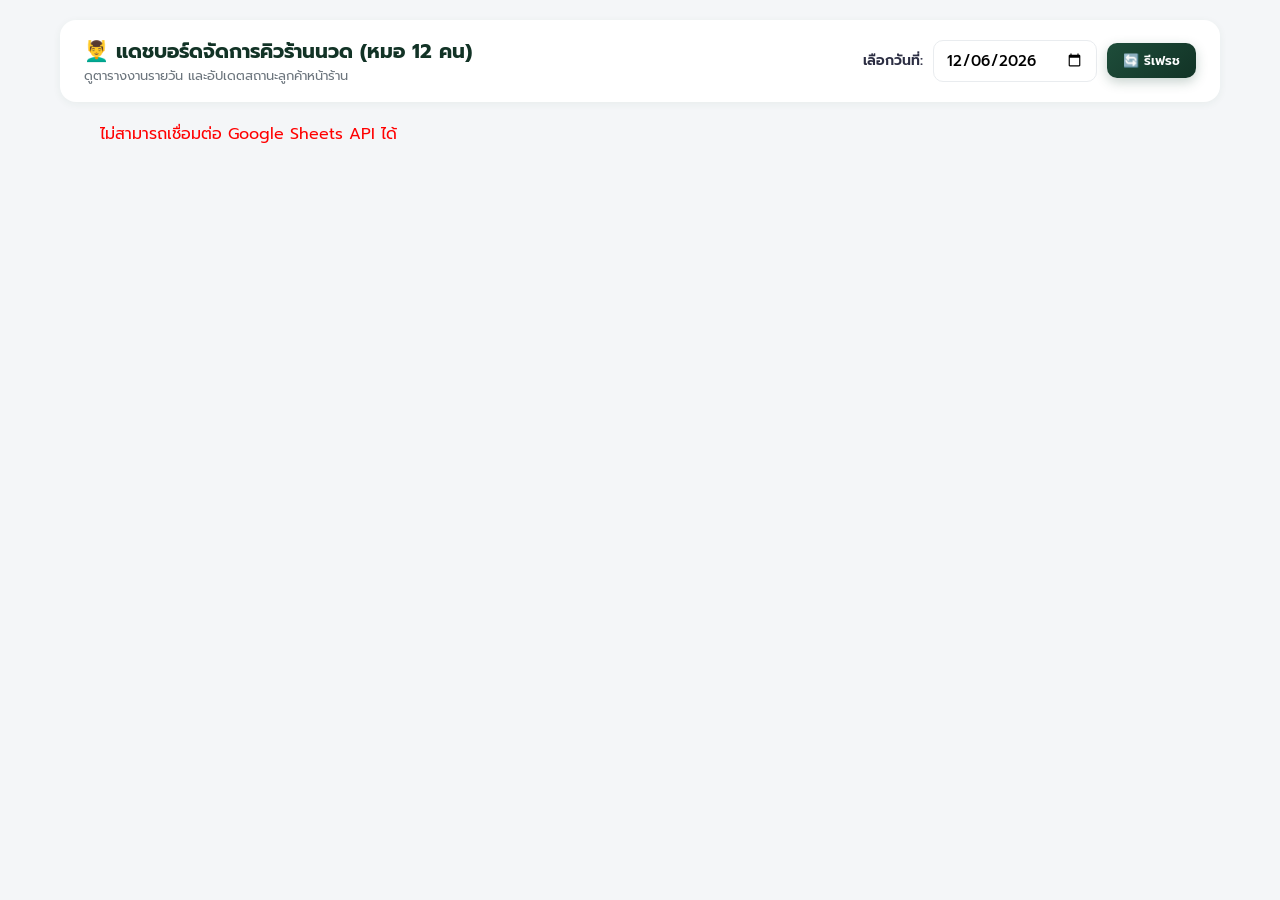
==== admin.html @ 906a6034 "Add files via upload" ====
<!DOCTYPE html>
<html lang="th">
<head>
  <meta charset="UTF-8">
  <meta name="viewport" content="width=device-width, initial-scale=1.0">
  <title>ระบบจัดการคิวนัดหมาย (สำหรับแอดมิน / หน้าร้าน)</title>
  <link rel="stylesheet" href="style.css">
  <style>
    body {
      max-width: 100%;
      background: #f4f6f8;
      padding-bottom: 20px;
    }
    .admin-container {
      width: 100%;
      max-width: 1200px;
      margin: 0 auto;
      padding: 20px;
    }
    .admin-header {
      display: flex;
      justify-content: space-between;
      align-items: center;
      background: #ffffff;
      padding: 16px 24px;
      border-radius: var(--radius);
      box-shadow: var(--shadow-sm);
      margin-bottom: 20px;
    }
    .timeline-grid {
      display: grid;
      grid-template-columns: repeat(auto-fill, minmax(280px, 1fr));
      gap: 16px;
    }
    .doc-column {
      background: #ffffff;
      border-radius: var(--radius);
      padding: 16px;
      box-shadow: var(--shadow-sm);
      border-top: 4px solid var(--primary);
    }
    .doc-column-title {
      font-weight: 700;
      color: var(--primary-dark);
      font-size: 16px;
      margin-bottom: 12px;
      display: flex;
      justify-content: space-between;
      align-items: center;
    }
    .admin-booking-item {
      background: #fafbfc;
      border: 1px solid var(--border);
      border-radius: var(--radius-sm);
      padding: 12px;
      margin-bottom: 10px;
    }
    .status-select {
      width: 100%;
      padding: 6px 10px;
      border-radius: 6px;
      border: 1px solid var(--border);
      font-family: inherit;
      font-size: 12px;
      font-weight: 600;
      margin-top: 8px;
    }
  </style>
</head>
<body>

  <div class="admin-container">
    <div class="admin-header">
      <div>
        <h1 style="font-size: 20px; color: var(--primary-dark); font-weight: 700;">💆‍♂️ แดชบอร์ดจัดการคิวร้านนวด (หมอ 12 คน)</h1>
        <div style="font-size: 13px; color: var(--text-muted);">ดูตารางงานรายวัน และอัปเดตสถานะลูกค้าหน้าร้าน</div>
      </div>
      <div style="display: flex; gap: 10px; align-items: center;">
        <label style="font-weight: 600; font-size: 14px;">เลือกวันที่:</label>
        <input type="date" id="adminDateInput" class="input-date" style="width: auto; padding: 8px 12px;" onchange="loadAdminDayView()">
        <button class="btn btn-primary" onclick="loadAdminDayView()" style="padding: 8px 16px; font-size: 13px;">🔄 รีเฟรช</button>
      </div>
    </div>

    <!-- Doctors Timeline Columns -->
    <div class="timeline-grid" id="doctorsTimelineGrid">
      <div style="grid-column: 1 / -1; text-align: center; padding: 60px; color: var(--text-muted);">
        กำลังโหลดตารางคิว...
      </div>
    </div>
  </div>

  <script src="config.js"></script>
  <script>
    document.addEventListener("DOMContentLoaded", () => {
      const today = new Date().toISOString().split("T")[0];
      document.getElementById("adminDateInput").value = today;
      loadAdminDayView();
    });

    async function loadAdminDayView() {
      const date = document.getElementById("adminDateInput").value;
      const grid = document.getElementById("doctorsTimelineGrid");
      grid.innerHTML = `<div style="grid-column: 1 / -1; text-align: center; padding: 60px; color: var(--text-muted);">กำลังโหลดข้อมูลวันที่ ${date}...</div>`;

      if (!CONFIG.API_URL || CONFIG.API_URL.startsWith("ใส่_")) {
        grid.innerHTML = `
          <div style="grid-column: 1 / -1; background: #fff8e7; border: 1px solid var(--gold); padding: 16px; border-radius: 12px; text-align: center; color: var(--accent);">
            ⚠️ คุณยังไม่ได้ใส่ Web App URL ใน <b>config.js</b><br>
            เมื่อนำโค้ดไปวางใน Google Apps Script และ Deploy เรียบร้อยแล้ว ให้นำ URL มาใส่ใน config.js ครับ
          </div>
        `;
        return;
      }

      try {
        const res = await fetch(`${CONFIG.API_URL}?action=admin_day_view&date=${date}`);
        const data = await res.json();

        if (data.success) {
          renderAdminTimeline(data.doctors || [], data.bookings || []);
        } else {
          grid.innerHTML = `<div style="color: red; text-align: center;">เกิดข้อผิดพลาด: ${data.error}</div>`;
        }
      } catch (err) {
        grid.innerHTML = `<div style="color: red; text-align: center;">ไม่สามารถเชื่อมต่อ Google Sheets API ได้</div>`;
      }
    }

    function renderAdminTimeline(doctors, bookings) {
      const grid = document.getElementById("doctorsTimelineGrid");
      grid.innerHTML = "";

      if (doctors.length === 0) {
        grid.innerHTML = `<div style="text-align: center; padding: 40px;">ไม่พบข้อมูลหมอนวด</div>`;
        return;
      }

      doctors.forEach(doc => {
        const docBookings = bookings.filter(b => b.doctor_id === doc.doctor_id);
        const col = document.createElement("div");
        col.className = "doc-column";

        let bookingsHtml = "";
        if (docBookings.length === 0) {
          bookingsHtml = `<div style="text-align: center; padding: 24px; color: var(--text-muted); font-size: 13px;">ไม่มีคิวนัดหมาย</div>`;
        } else {
          docBookings.forEach(b => {
            bookingsHtml += `
              <div class="admin-booking-item">
                <div style="display: flex; justify-content: space-between; font-weight: 700; font-size: 13px;">
                  <span style="color: var(--primary);">${b.start_time} - ${b.end_time} น.</span>
                  <span style="font-size: 11px; color: #888;">${b.booking_id}</span>
                </div>
                <div style="font-weight: 600; font-size: 13px; margin: 4px 0;">${b.customer_name || 'ลูกค้า'}</div>
                <div style="font-size: 12px; color: var(--text-muted);">📞 ${b.customer_phone || '-'}</div>
                <div style="font-size: 12px; color: var(--primary-light); font-weight: 500;">🌿 ${b.service_name}</div>
                <select class="status-select" onchange="updateBookingStatus('${b.booking_id}', this.value)">
                  <option value="CONFIRMED" ${b.status === 'CONFIRMED' ? 'selected' : ''}>⏳ ยืนยันแล้ว</option>
                  <option value="ARRIVED" ${b.status === 'ARRIVED' ? 'selected' : ''}>🚶 มาถึงร้านแล้ว</option>
                  <option value="COMPLETED" ${b.status === 'COMPLETED' ? 'selected' : ''}>✅ นวดเสร็จสิ้น</option>
                  <option value="NO_SHOW" ${b.status === 'NO_SHOW' ? 'selected' : ''}>🚫 ไม่มาตามนัด (No-show)</option>
                  <option value="CANCELLED" ${b.status === 'CANCELLED' ? 'selected' : ''}>❌ ยกเลิก</option>
                </select>
              </div>
            `;
          });
        }

        col.innerHTML = `
          <div class="doc-column-title">
            <span>💆 ${doc.nickname || doc.name}</span>
            <span style="font-size: 12px; font-weight: normal; color: var(--text-muted);">${docBookings.length} คิว</span>
          </div>
          ${bookingsHtml}
        `;
        grid.appendChild(col);
      });
    }

    async function updateBookingStatus(bookingId, newStatus) {
      try {
        await fetch(CONFIG.API_URL, {
          method: "POST",
          body: JSON.stringify({
            action: "update_status",
            booking_id: bookingId,
            status: newStatus
          })
        });
      } catch (e) {
        alert("ไม่สามารถบันทึกสถานะได้");
      }
    }
  </script>
</body>
</html>
---- style.css ----
@import url('https://fonts.googleapis.com/css2?family=Prompt:ital,wght@0,300;0,400;0,500;0,600;0,700;1,400&display=swap');

:root {
  --primary: #1e4d3a;
  --primary-dark: #123326;
  --primary-light: #2d6a4f;
  --primary-soft: #e8f3ee;
  --gold: #c59b27;
  --gold-light: #f7e7be;
  --accent: #b07d10;
  --bg-page: #f9f8f5;
  --bg-card: #ffffff;
  --text-main: #2b2d42;
  --text-muted: #6c757d;
  --border: #e9ecef;
  --shadow-sm: 0 2px 8px rgba(30, 77, 58, 0.06);
  --shadow-md: 0 8px 24px rgba(30, 77, 58, 0.12);
  --radius: 16px;
  --radius-sm: 10px;
}

* {
  box-sizing: border-box;
  margin: 0;
  padding: 0;
  -webkit-tap-highlight-color: transparent;
}

body {
  font-family: 'Prompt', sans-serif;
  background-color: var(--bg-page);
  color: var(--text-main);
  line-height: 1.5;
  min-height: 100vh;
  display: flex;
  justify-content: center;
  padding-bottom: 70px;
}

.app-container {
  width: 100%;
  max-width: 480px;
  min-height: 100vh;
  background: #ffffff;
  display: flex;
  flex-direction: column;
  position: relative;
  box-shadow: 0 0 40px rgba(0, 0, 0, 0.05);
}

/* Header Banner */
.hero-header {
  background: linear-gradient(135deg, var(--primary-dark) 0%, var(--primary) 100%);
  color: #ffffff;
  padding: 24px 20px 20px;
  border-bottom-left-radius: 24px;
  border-bottom-right-radius: 24px;
  position: relative;
  overflow: hidden;
}

.hero-header::after {
  content: "";
  position: absolute;
  top: -50%;
  right: -20%;
  width: 200px;
  height: 200px;
  background: radial-gradient(circle, rgba(197, 155, 39, 0.25) 0%, transparent 70%);
  border-radius: 50%;
}

.brand-badge {
  display: inline-flex;
  align-items: center;
  gap: 6px;
  font-size: 12px;
  font-weight: 500;
  color: var(--gold-light);
  background: rgba(255, 255, 255, 0.1);
  padding: 4px 12px;
  border-radius: 20px;
  margin-bottom: 8px;
}

.brand-title {
  font-size: 20px;
  font-weight: 700;
  letter-spacing: -0.3px;
}

.user-welcome {
  display: flex;
  align-items: center;
  gap: 10px;
  margin-top: 14px;
  background: rgba(255, 255, 255, 0.12);
  backdrop-filter: blur(8px);
  padding: 8px 12px;
  border-radius: 12px;
}

.user-avatar {
  width: 38px;
  height: 38px;
  border-radius: 50%;
  border: 2px solid var(--gold);
  object-fit: cover;
}

.user-info-text {
  font-size: 13px;
}

.user-name {
  font-weight: 600;
  color: #ffffff;
}

/* Navigation Tabs */
.tab-navigation {
  display: flex;
  background: #f1f3f5;
  border-radius: 12px;
  margin: 16px 20px 0;
  padding: 4px;
}

.tab-btn {
  flex: 1;
  padding: 10px;
  border: none;
  background: transparent;
  font-family: inherit;
  font-size: 14px;
  font-weight: 600;
  color: var(--text-muted);
  border-radius: 9px;
  cursor: pointer;
  transition: all 0.2s ease;
}

.tab-btn.active {
  background: #ffffff;
  color: var(--primary);
  box-shadow: 0 2px 6px rgba(0, 0, 0, 0.08);
}

/* Wizard Steps Indicator */
.step-progress {
  display: flex;
  align-items: center;
  justify-content: space-between;
  padding: 16px 24px;
}

.step-item {
  display: flex;
  flex-direction: column;
  align-items: center;
  font-size: 11px;
  color: var(--text-muted);
  font-weight: 500;
  gap: 4px;
}

.step-item.active {
  color: var(--primary);
  font-weight: 600;
}

.step-circle {
  width: 26px;
  height: 26px;
  border-radius: 50%;
  background: #e9ecef;
  color: var(--text-muted);
  display: flex;
  align-items: center;
  justify-content: center;
  font-size: 12px;
  font-weight: 700;
  transition: all 0.3s ease;
}

.step-item.active .step-circle {
  background: var(--primary);
  color: #ffffff;
}

.step-line {
  flex: 1;
  height: 2px;
  background: #e9ecef;
  margin: -14px 6px 0;
}

/* Main Content Views */
.view-content {
  padding: 0 20px 24px;
  flex: 1;
}

.section-title {
  font-size: 16px;
  font-weight: 700;
  color: var(--primary-dark);
  margin-bottom: 12px;
  display: flex;
  align-items: center;
  gap: 6px;
}

/* Service Cards */
.services-list {
  display: flex;
  flex-direction: column;
  gap: 12px;
}

.service-card {
  border: 1.5px solid var(--border);
  border-radius: var(--radius);
  padding: 16px;
  cursor: pointer;
  transition: all 0.25s cubic-bezier(0.4, 0, 0.2, 1);
  background: #ffffff;
  position: relative;
}

.service-card:hover {
  border-color: var(--primary-light);
  transform: translateY(-2px);
}

.service-card.selected {
  border-color: var(--primary);
  background: var(--primary-soft);
  box-shadow: 0 4px 14px rgba(45, 106, 79, 0.15);
}

.service-card.selected::before {
  content: "✓";
  position: absolute;
  top: 14px;
  right: 14px;
  width: 22px;
  height: 22px;
  background: var(--primary);
  color: #ffffff;
  border-radius: 50%;
  display: flex;
  align-items: center;
  justify-content: center;
  font-size: 12px;
  font-weight: 700;
}

.service-name {
  font-size: 15px;
  font-weight: 600;
  color: var(--primary-dark);
  margin-bottom: 4px;
  padding-right: 28px;
}

.service-desc {
  font-size: 12px;
  color: var(--text-muted);
  margin-bottom: 10px;
}

.service-meta {
  display: flex;
  justify-content: space-between;
  align-items: center;
  font-size: 13px;
}

.service-duration {
  color: var(--text-muted);
  display: flex;
  align-items: center;
  gap: 4px;
}

.service-price {
  font-weight: 700;
  color: var(--gold);
  font-size: 15px;
}

/* Doctor Selection Cards */
.doctors-grid {
  display: grid;
  grid-template-columns: repeat(2, 1fr);
  gap: 12px;
}

.doctor-card {
  border: 1.5px solid var(--border);
  border-radius: var(--radius);
  padding: 14px 10px;
  text-align: center;
  cursor: pointer;
  transition: all 0.2s ease;
  background: #ffffff;
}

.doctor-card:hover {
  border-color: var(--primary-light);
}

.doctor-card.selected {
  border-color: var(--primary);
  background: var(--primary-soft);
  box-shadow: 0 4px 12px rgba(45, 106, 79, 0.12);
}

.doctor-avatar-circle {
  width: 48px;
  height: 48px;
  border-radius: 50%;
  background: #f1f3f5;
  color: var(--primary);
  display: flex;
  align-items: center;
  justify-content: center;
  font-size: 20px;
  margin: 0 auto 8px;
  border: 2px solid transparent;
}

.doctor-card.selected .doctor-avatar-circle {
  border-color: var(--primary);
  background: #ffffff;
}

.doctor-name-display {
  font-size: 13px;
  font-weight: 600;
  color: var(--primary-dark);
}

.doctor-subtext {
  font-size: 11px;
  color: var(--text-muted);
}

/* Date and Time Slots */
.date-selector-wrapper {
  margin-bottom: 16px;
}

.input-date {
  width: 100%;
  padding: 12px 14px;
  border-radius: var(--radius-sm);
  border: 1.5px solid var(--border);
  font-family: inherit;
  font-size: 15px;
  font-weight: 500;
  outline: none;
  background: #ffffff;
}

.input-date:focus {
  border-color: var(--primary);
}

.slots-grid {
  display: grid;
  grid-template-columns: repeat(3, 1fr);
  gap: 8px;
  max-height: 260px;
  overflow-y: auto;
  padding: 2px;
}

.slot-item {
  border: 1.5px solid var(--border);
  border-radius: var(--radius-sm);
  padding: 10px 4px;
  text-align: center;
  cursor: pointer;
  transition: all 0.2s;
  background: #ffffff;
}

.slot-item:hover {
  border-color: var(--primary-light);
}

.slot-item.selected {
  border-color: var(--gold);
  background: #fff8e7;
  color: var(--accent);
  font-weight: 700;
}

.slot-time {
  font-size: 14px;
  font-weight: 600;
}

.slot-doc-count {
  font-size: 10px;
  color: var(--text-muted);
}

/* Customer Input Form */
.form-group {
  margin-bottom: 14px;
}

.form-label {
  display: block;
  font-size: 13px;
  font-weight: 600;
  margin-bottom: 6px;
  color: var(--text-main);
}

.form-input {
  width: 100%;
  padding: 12px 14px;
  border-radius: var(--radius-sm);
  border: 1.5px solid var(--border);
  font-family: inherit;
  font-size: 14px;
  outline: none;
}

.form-input:focus {
  border-color: var(--primary);
}

/* Booking Summary Card */
.summary-card {
  background: #fdfaf3;
  border: 1px dashed var(--gold);
  border-radius: var(--radius);
  padding: 16px;
  margin-bottom: 16px;
}

.summary-row {
  display: flex;
  justify-content: space-between;
  margin-bottom: 8px;
  font-size: 13px;
}

.summary-label {
  color: var(--text-muted);
}

.summary-val {
  font-weight: 600;
  color: var(--primary-dark);
}

/* Bottom Action Bar */
.bottom-bar {
  position: sticky;
  bottom: 0;
  background: #ffffff;
  padding: 14px 20px;
  border-top: 1px solid var(--border);
  display: flex;
  gap: 10px;
  box-shadow: 0 -4px 16px rgba(0, 0, 0, 0.04);
}

.btn {
  padding: 12px 20px;
  border-radius: var(--radius-sm);
  border: none;
  font-family: inherit;
  font-size: 15px;
  font-weight: 600;
  cursor: pointer;
  transition: all 0.2s ease;
  display: flex;
  align-items: center;
  justify-content: center;
  gap: 8px;
}

.btn-secondary {
  background: #f1f3f5;
  color: var(--text-main);
}

.btn-primary {
  flex: 1;
  background: linear-gradient(135deg, var(--primary) 0%, var(--primary-dark) 100%);
  color: #ffffff;
  box-shadow: 0 4px 12px rgba(30, 77, 58, 0.25);
}

.btn-primary:active {
  transform: scale(0.98);
}

.btn-primary:disabled {
  background: #ced4da;
  box-shadow: none;
  cursor: not-allowed;
}

/* My Bookings List */
.my-booking-card {
  border: 1px solid var(--border);
  border-radius: var(--radius);
  padding: 16px;
  margin-bottom: 12px;
  background: #ffffff;
  box-shadow: var(--shadow-sm);
}

.badge {
  display: inline-block;
  padding: 4px 8px;
  border-radius: 6px;
  font-size: 11px;
  font-weight: 600;
}

.badge-confirmed {
  background: #e6f4ea;
  color: #137333;
}

.badge-cancelled {
  background: #fce8e6;
  color: #c5221f;
}

/* Loading & Modal */
.loading-overlay {
  position: fixed;
  top: 0;
  left: 0;
  right: 0;
  bottom: 0;
  background: rgba(255, 255, 255, 0.85);
  backdrop-filter: blur(4px);
  display: none;
  flex-direction: column;
  align-items: center;
  justify-content: center;
  z-index: 1000;
}

.spinner {
  width: 44px;
  height: 44px;
  border: 4px solid #e9ecef;
  border-top-color: var(--primary);
  border-radius: 50%;
  animation: spin 0.8s linear infinite;
  margin-bottom: 12px;
}

@keyframes spin {
  to { transform: rotate(360deg); }
}
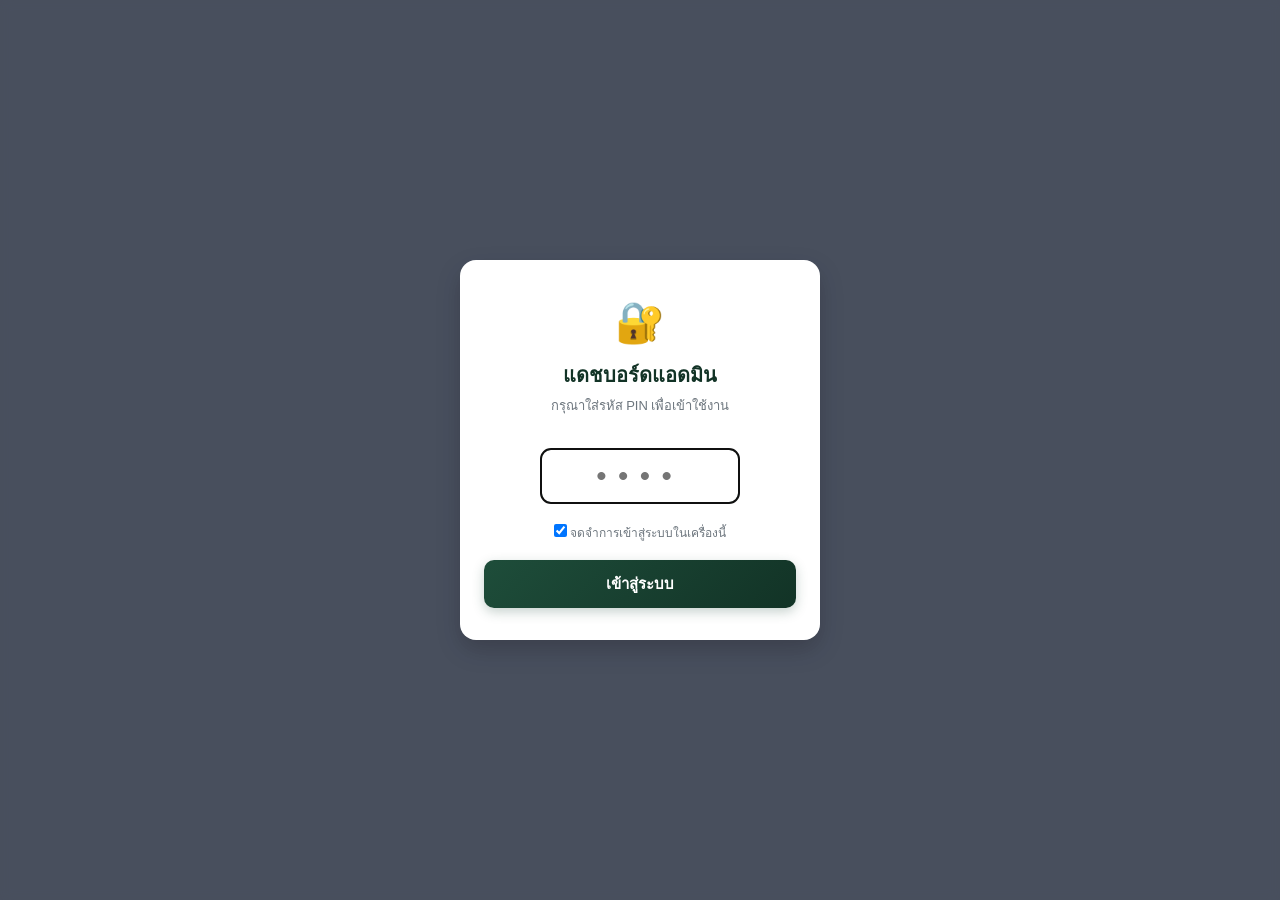
==== commit 0068c6f9: "Add files via upload" ====
--- a/admin.html
+++ b/admin.html
@@ -1,133 +1,765 @@
 <!DOCTYPE html>
 <html lang="th">
+
 <head>
   <meta charset="UTF-8">
   <meta name="viewport" content="width=device-width, initial-scale=1.0">
-  <title>ระบบจัดการคิวนัดหมาย (สำหรับแอดมิน / หน้าร้าน)</title>
+  <title>ระบบแดชบอร์ดแอดมิน - คลินิกแพทย์แผนไทย</title>
   <link rel="stylesheet" href="style.css">
   <style>
+    :root {
+      --admin-bg: #f3f5f8;
+      --card-bg: #ffffff;
+      --border-color: #e2e8f0;
+    }
+
     body {
       max-width: 100%;
-      background: #f4f6f8;
-      padding-bottom: 20px;
-    }
+      background: var(--admin-bg);
+      padding-bottom: 40px;
+      font-family: -apple-system, BlinkMacSystemFont, "Sarabun", "Segoe UI", Roboto, sans-serif;
+    }
+
     .admin-container {
       width: 100%;
-      max-width: 1200px;
+      max-width: 1280px;
       margin: 0 auto;
-      padding: 20px;
-    }
-    .admin-header {
+      padding: 16px;
+    }
+
+    /* Top Bar */
+    .admin-topbar {
       display: flex;
       justify-content: space-between;
       align-items: center;
       background: #ffffff;
       padding: 16px 24px;
       border-radius: var(--radius);
-      box-shadow: var(--shadow-sm);
+      box-shadow: 0 2px 8px rgba(0, 0, 0, 0.06);
+      margin-bottom: 16px;
+    }
+
+    .admin-title-wrap h1 {
+      font-size: 20px;
+      color: var(--primary-dark);
+      margin: 0 0 4px 0;
+      display: flex;
+      align-items: center;
+      gap: 8px;
+    }
+
+    .admin-title-wrap p {
+      margin: 0;
+      font-size: 13px;
+      color: var(--text-muted);
+    }
+
+    .topbar-actions {
+      display: flex;
+      gap: 10px;
+      align-items: center;
+    }
+
+    /* Admin Navigation Tabs */
+    .admin-nav {
+      display: flex;
+      gap: 8px;
+      background: #ffffff;
+      padding: 8px 12px;
+      border-radius: var(--radius);
+      box-shadow: 0 2px 6px rgba(0, 0, 0, 0.04);
       margin-bottom: 20px;
-    }
+      overflow-x: auto;
+    }
+
+    .nav-tab-btn {
+      padding: 10px 18px;
+      border-radius: 8px;
+      border: none;
+      background: transparent;
+      color: var(--text-dark);
+      font-weight: 600;
+      font-size: 14px;
+      cursor: pointer;
+      display: flex;
+      align-items: center;
+      gap: 8px;
+      transition: all 0.2s ease;
+      white-space: nowrap;
+    }
+
+    .nav-tab-btn:hover {
+      background: rgba(27, 67, 50, 0.06);
+      color: var(--primary);
+    }
+
+    .nav-tab-btn.active {
+      background: var(--primary);
+      color: #ffffff;
+      box-shadow: 0 2px 6px rgba(27, 67, 50, 0.3);
+    }
+
+    /* Content Panels */
+    .admin-panel {
+      display: none;
+    }
+
+    .admin-panel.active {
+      display: block;
+      animation: fadeIn 0.25s ease-out;
+    }
+
+    /* Stats Bar */
+    .stats-row {
+      display: grid;
+      grid-template-columns: repeat(auto-fit, minmax(180px, 1fr));
+      gap: 12px;
+      margin-bottom: 16px;
+    }
+
+    .stat-card {
+      background: #ffffff;
+      padding: 14px 18px;
+      border-radius: var(--radius-sm);
+      border-left: 4px solid var(--primary);
+      box-shadow: 0 2px 4px rgba(0, 0, 0, 0.03);
+    }
+
+    .stat-label {
+      font-size: 12px;
+      color: var(--text-muted);
+      margin-bottom: 4px;
+    }
+
+    .stat-num {
+      font-size: 22px;
+      font-weight: 700;
+      color: var(--primary-dark);
+    }
+
+    /* Timeline Columns */
+    .timeline-filter-bar {
+      display: flex;
+      justify-content: space-between;
+      align-items: center;
+      background: #ffffff;
+      padding: 14px 20px;
+      border-radius: var(--radius-sm);
+      margin-bottom: 16px;
+      box-shadow: 0 2px 4px rgba(0, 0, 0, 0.03);
+      flex-wrap: wrap;
+      gap: 12px;
+    }
+
     .timeline-grid {
       display: grid;
-      grid-template-columns: repeat(auto-fill, minmax(280px, 1fr));
+      grid-template-columns: repeat(auto-fill, minmax(290px, 1fr));
       gap: 16px;
     }
+
     .doc-column {
       background: #ffffff;
       border-radius: var(--radius);
       padding: 16px;
-      box-shadow: var(--shadow-sm);
+      box-shadow: 0 2px 6px rgba(0, 0, 0, 0.04);
       border-top: 4px solid var(--primary);
     }
+
+    .doc-column.on-leave {
+      border-top-color: #e53e3e;
+      background: #fffafa;
+    }
+
     .doc-column-title {
       font-weight: 700;
       color: var(--primary-dark);
-      font-size: 16px;
+      font-size: 15px;
       margin-bottom: 12px;
       display: flex;
       justify-content: space-between;
       align-items: center;
     }
+
+    .leave-badge {
+      background: #fed7d7;
+      color: #9b2c2c;
+      font-size: 11px;
+      padding: 3px 8px;
+      border-radius: 12px;
+      font-weight: 600;
+    }
+
     .admin-booking-item {
       background: #fafbfc;
-      border: 1px solid var(--border);
+      border: 1px solid var(--border-color);
       border-radius: var(--radius-sm);
       padding: 12px;
       margin-bottom: 10px;
-    }
+      transition: all 0.2s;
+    }
+
+    .admin-booking-item:hover {
+      box-shadow: 0 3px 8px rgba(0, 0, 0, 0.06);
+    }
+
+    .admin-booking-item.status-COMPLETED {
+      border-left: 4px solid #38a169;
+      background: #f7faf8;
+    }
+
+    .admin-booking-item.status-CANCELLED {
+      border-left: 4px solid #e53e3e;
+      opacity: 0.65;
+    }
+
+    .admin-booking-item.status-ARRIVED {
+      border-left: 4px solid #3182ce;
+      background: #f0f7ff;
+    }
+
     .status-select {
       width: 100%;
       padding: 6px 10px;
       border-radius: 6px;
-      border: 1px solid var(--border);
+      border: 1px solid var(--border-color);
       font-family: inherit;
       font-size: 12px;
       font-weight: 600;
       margin-top: 8px;
+      background: #ffffff;
+      cursor: pointer;
+    }
+
+    /* Common Card & Tables */
+    .content-card {
+      background: #ffffff;
+      border-radius: var(--radius);
+      padding: 24px;
+      box-shadow: 0 2px 8px rgba(0, 0, 0, 0.04);
+      margin-bottom: 20px;
+    }
+
+    .card-header-flex {
+      display: flex;
+      justify-content: space-between;
+      align-items: center;
+      margin-bottom: 20px;
+      flex-wrap: wrap;
+      gap: 12px;
+    }
+
+    .card-title {
+      font-size: 18px;
+      font-weight: 700;
+      color: var(--primary-dark);
+      margin: 0;
+    }
+
+    .admin-table {
+      width: 100%;
+      border-collapse: collapse;
+      font-size: 13px;
+    }
+
+    .admin-table th {
+      text-align: left;
+      padding: 12px 14px;
+      background: #f8fafc;
+      color: #64748b;
+      font-weight: 600;
+      border-bottom: 1px solid var(--border-color);
+    }
+
+    .admin-table td {
+      padding: 14px;
+      border-bottom: 1px solid var(--border-color);
+      vertical-align: middle;
+    }
+
+    .admin-table tr:hover td {
+      background: #f8fafc;
+    }
+
+    /* Switch Toggle */
+    .switch {
+      position: relative;
+      display: inline-block;
+      width: 44px;
+      height: 24px;
+    }
+
+    .switch input {
+      opacity: 0;
+      width: 0;
+      height: 0;
+    }
+
+    .slider {
+      position: absolute;
+      cursor: pointer;
+      top: 0;
+      left: 0;
+      right: 0;
+      bottom: 0;
+      background-color: #cbd5e1;
+      transition: .3s;
+      border-radius: 24px;
+    }
+
+    .slider:before {
+      position: absolute;
+      content: "";
+      height: 18px;
+      width: 18px;
+      left: 3px;
+      bottom: 3px;
+      background-color: white;
+      transition: .3s;
+      border-radius: 50%;
+    }
+
+    input:checked+.slider {
+      background-color: var(--primary);
+    }
+
+    input:checked+.slider:before {
+      transform: translateX(20px);
+    }
+
+    /* PIN Modal */
+    .pin-overlay {
+      position: fixed;
+      top: 0;
+      left: 0;
+      right: 0;
+      bottom: 0;
+      background: rgba(15, 23, 42, 0.75);
+      backdrop-filter: blur(6px);
+      display: flex;
+      align-items: center;
+      justify-content: center;
+      z-index: 9999;
+      padding: 16px;
+    }
+
+    .pin-box {
+      background: #ffffff;
+      width: 100%;
+      max-width: 360px;
+      padding: 32px 24px;
+      border-radius: 16px;
+      text-align: center;
+      box-shadow: 0 10px 25px rgba(0, 0, 0, 0.2);
+    }
+
+    .pin-input {
+      letter-spacing: 12px;
+      font-size: 28px;
+      text-align: center;
+      width: 200px;
+      margin: 16px auto;
+      padding: 10px;
+      border: 2px solid var(--primary-light);
+      border-radius: 10px;
+      font-weight: 700;
+    }
+
+    /* Modal Form */
+    .modal-overlay {
+      position: fixed;
+      top: 0;
+      left: 0;
+      right: 0;
+      bottom: 0;
+      background: rgba(0, 0, 0, 0.5);
+      display: none;
+      align-items: center;
+      justify-content: center;
+      z-index: 1000;
+      padding: 16px;
+    }
+
+    .modal-card {
+      background: #ffffff;
+      width: 100%;
+      max-width: 480px;
+      border-radius: 14px;
+      padding: 24px;
+      box-shadow: 0 10px 30px rgba(0, 0, 0, 0.2);
     }
   </style>
 </head>
+
 <body>
 
-  <div class="admin-container">
-    <div class="admin-header">
-      <div>
-        <h1 style="font-size: 20px; color: var(--primary-dark); font-weight: 700;">💆‍♂️ แดชบอร์ดจัดการคิวร้านนวด (หมอ 12 คน)</h1>
-        <div style="font-size: 13px; color: var(--text-muted);">ดูตารางงานรายวัน และอัปเดตสถานะลูกค้าหน้าร้าน</div>
+  <!-- 🔒 PIN AUTHENTICATION OVERLAY -->
+  <div class="pin-overlay" id="pinOverlay">
+    <div class="pin-box">
+      <div style="font-size: 40px; margin-bottom: 8px;">🔐</div>
+      <h2 style="color: var(--primary-dark); margin: 0 0 6px 0; font-size: 20px;">แดชบอร์ดแอดมิน</h2>
+      <p style="font-size: 13px; color: var(--text-muted); margin: 0 0 16px 0;">กรุณาใส่รหัส PIN เพื่อเข้าใช้งาน</p>
+
+      <form onsubmit="handlePinSubmit(event)">
+        <input type="password" id="pinInput" class="pin-input" maxlength="4" placeholder="••••" inputmode="numeric"
+          autofocus autocomplete="off">
+        <div style="margin-bottom: 16px;">
+          <label style="font-size: 12px; color: var(--text-muted); cursor: pointer;">
+            <input type="checkbox" id="rememberPinCheckbox" checked> จดจำการเข้าสู่ระบบในเครื่องนี้
+          </label>
+        </div>
+        <button type="submit" class="btn btn-primary"
+          style="width: 100%; padding: 12px; font-size: 15px;">เข้าสู่ระบบ</button>
+      </form>
+    </div>
+  </div>
+
+  <!-- 📱 MAIN ADMIN APP -->
+  <div class="admin-container" id="adminApp" style="display: none;">
+    <!-- Topbar -->
+    <div class="admin-topbar">
+      <div class="admin-title-wrap">
+        <h1>🌿 แดชบอร์ดแอดมินคลินิกแพทย์แผนไทย</h1>
+        <p id="topbarShopName">คลินิกแพทย์แผนไทย & นวดเพื่อสุขภาพ</p>
       </div>
-      <div style="display: flex; gap: 10px; align-items: center;">
-        <label style="font-weight: 600; font-size: 14px;">เลือกวันที่:</label>
-        <input type="date" id="adminDateInput" class="input-date" style="width: auto; padding: 8px 12px;" onchange="loadAdminDayView()">
-        <button class="btn btn-primary" onclick="loadAdminDayView()" style="padding: 8px 16px; font-size: 13px;">🔄 รีเฟรช</button>
+      <div class="topbar-actions">
+        <a href="index.html" target="_blank" class="btn btn-secondary"
+          style="font-size: 13px; text-decoration: none;">🌐 ดูหน้าเว็บจองคิว</a>
+        <button class="btn btn-secondary" onclick="logoutAdmin()" style="font-size: 13px;">🔒 ล็อกหน้าจอ</button>
       </div>
     </div>
 
-    <!-- Doctors Timeline Columns -->
-    <div class="timeline-grid" id="doctorsTimelineGrid">
-      <div style="grid-column: 1 / -1; text-align: center; padding: 60px; color: var(--text-muted);">
-        กำลังโหลดตารางคิว...
+    <!-- Navigation Tabs -->
+    <div class="admin-nav">
+      <button class="nav-tab-btn active" onclick="switchAdminTab('timeline')">📅 ตารางคิวประจำวัน</button>
+      <button class="nav-tab-btn" onclick="switchAdminTab('leaves')">🏖️ จัดการวันลาหมอนวด</button>
+      <button class="nav-tab-btn" onclick="switchAdminTab('services')">💆‍♀️ จัดการบริการ & ราคา</button>
+      <button class="nav-tab-btn" onclick="switchAdminTab('doctors')">👨‍⚕️ รายชื่อหมอนวด</button>
+    </div>
+
+    <!-- TAB 1: TIMELINE (DAILY BOOKINGS) -->
+    <div class="admin-panel active" id="tabPanelTimeline">
+      <!-- Summary Stats -->
+      <div class="stats-row">
+        <div class="stat-card">
+          <div class="stat-label">คิวทั้งหมดวันนี้</div>
+          <div class="stat-num" id="statTotal">0</div>
+        </div>
+        <div class="stat-card" style="border-left-color: #3182ce;">
+          <div class="stat-label">รอดำเนินการ / ยืนยันแล้ว</div>
+          <div class="stat-num" id="statConfirmed" style="color: #3182ce;">0</div>
+        </div>
+        <div class="stat-card" style="border-left-color: #38a169;">
+          <div class="stat-label">นวดเสร็จสิ้น</div>
+          <div class="stat-num" id="statCompleted" style="color: #38a169;">0</div>
+        </div>
+        <div class="stat-card" style="border-left-color: #e53e3e;">
+          <div class="stat-label">ยกเลิก / ไม่มา</div>
+          <div class="stat-num" id="statCancelled" style="color: #e53e3e;">0</div>
+        </div>
+      </div>
+
+      <!-- Filter Controls -->
+      <div class="timeline-filter-bar">
+        <div style="display: flex; gap: 10px; align-items: center;">
+          <label style="font-weight: 600; font-size: 14px;">เลือกวันที่ดูคิว:</label>
+          <input type="date" id="adminDateInput" class="input-date" style="width: auto; padding: 8px 12px;"
+            onchange="loadAdminDayView()">
+          <button class="btn btn-primary" onclick="loadAdminDayView()" style="padding: 8px 16px; font-size: 13px;">🔄
+            รีเฟรช</button>
+        </div>
+        <div style="font-size: 13px; color: var(--text-muted);">
+          รอบเวลาคงที่: <b>09:00-10:15</b> | <b>10:30-11:45</b> | <b>13:00-14:15</b> | <b>14:30-15:45</b>
+        </div>
+      </div>
+
+      <!-- Grid Columns of Doctors -->
+      <div class="timeline-grid" id="doctorsTimelineGrid">
+        <div style="grid-column: 1 / -1; text-align: center; padding: 60px; color: var(--text-muted);">
+          กำลังโหลดตารางคิว...
+        </div>
+      </div>
+    </div>
+
+    <!-- TAB 2: DOCTOR LEAVES -->
+    <div class="admin-panel" id="tabPanelLeaves">
+      <div class="content-card">
+        <div class="card-header-flex">
+          <div>
+            <h2 class="card-title">🏖️ บันทึกการลาของหมอนวด</h2>
+            <p style="margin: 4px 0 0 0; font-size: 13px; color: var(--text-muted);">
+              เมื่อบันทึกวันลา ระบบจะตัดหมอท่านนี้ออกจากรอบจองของวันดังกล่าวให้อัตโนมัติ
+              (ลูกค้าจะไม่สามารถจองกับหมอคนนี้ในวันนั้นได้)
+            </p>
+          </div>
+        </div>
+
+        <!-- Add Leave Form -->
+        <div
+          style="background: #f8fafc; border: 1px solid var(--border-color); border-radius: 12px; padding: 18px; margin-bottom: 24px;">
+          <h3 style="font-size: 15px; margin: 0 0 12px 0; color: var(--primary);">➕ บันทึกวันลาใหม่</h3>
+          <div
+            style="display: grid; grid-template-columns: repeat(auto-fit, minmax(200px, 1fr)) 120px; gap: 12px; align-items: flex-end;">
+            <div>
+              <label class="form-label">เลือกหมอนวด:</label>
+              <select id="leaveDoctorSelect" class="form-input" style="padding: 8px 12px;">
+                <option value="">กำลังโหลดรายชื่อหมอ...</option>
+              </select>
+            </div>
+            <div>
+              <label class="form-label">วันที่ลา:</label>
+              <input type="date" id="leaveDateInput" class="form-input" style="padding: 8px 12px;">
+            </div>
+            <div>
+              <label class="form-label">เหตุผลการลา:</label>
+              <input type="text" id="leaveReasonInput" class="form-input" placeholder="เช่น ลากิจ, ลาป่วย, ติดธุระ"
+                style="padding: 8px 12px;">
+            </div>
+            <div>
+              <button class="btn btn-primary" onclick="submitAddLeave()"
+                style="width: 100%; padding: 10px;">บันทึก</button>
+            </div>
+          </div>
+        </div>
+
+        <!-- Leaves Table -->
+        <table class="admin-table">
+          <thead>
+            <tr>
+              <th>รหัส</th>
+              <th>ชื่อหมอนวด</th>
+              <th>วันที่ลา</th>
+              <th>เหตุผล</th>
+              <th>จัดการ</th>
+            </tr>
+          </thead>
+          <tbody id="leavesTableBody">
+            <tr>
+              <td colspan="5" style="text-align: center; color: var(--text-muted); padding: 30px;">
+                กำลังโหลดข้อมูลวันลา...</td>
+            </tr>
+          </tbody>
+        </table>
+      </div>
+    </div>
+
+    <!-- TAB 3: SERVICES -->
+    <div class="admin-panel" id="tabPanelServices">
+      <div class="content-card">
+        <div class="card-header-flex">
+          <div>
+            <h2 class="card-title">🌿 จัดการรายการบริการ & ราคา</h2>
+            <p style="margin: 4px 0 0 0; font-size: 13px; color: var(--text-muted);">
+              เปิด/ปิดการแสดงผล หรือปรับราคาได้ทันที โดยไม่ต้องแก้ไขโค้ด
+            </p>
+          </div>
+          <button class="btn btn-primary" onclick="openAddServiceModal()">➕ เพิ่มบริการใหม่</button>
+        </div>
+
+        <table class="admin-table">
+          <thead>
+            <tr>
+              <th>รหัสบริการ</th>
+              <th>ชื่อบริการ</th>
+              <th>เวลา (นาที)</th>
+              <th>ราคา (บาท)</th>
+              <th>คำอธิบาย</th>
+              <th>สถานะเปิดบริการ</th>
+              <th>การกระทำ</th>
+            </tr>
+          </thead>
+          <tbody id="servicesTableBody">
+            <tr>
+              <td colspan="7" style="text-align: center; color: var(--text-muted); padding: 30px;">กำลังโหลดบริการ...
+              </td>
+            </tr>
+          </tbody>
+        </table>
+      </div>
+    </div>
+
+    <!-- TAB 4: DOCTORS -->
+    <div class="admin-panel" id="tabPanelDoctors">
+      <div class="content-card">
+        <div class="card-header-flex">
+          <div>
+            <h2 class="card-title">👨‍⚕️ รายชื่อหมอนวดและผู้เชี่ยวชาญ</h2>
+            <p style="margin: 4px 0 0 0; font-size: 13px; color: var(--text-muted);">
+              จัดการสถานะการทำงานของหมอนวดในคลินิก
+            </p>
+          </div>
+        </div>
+
+        <table class="admin-table">
+          <thead>
+            <tr>
+              <th>รหัส</th>
+              <th>ชื่อ-นามสกุล</th>
+              <th>ชื่อเล่น</th>
+              <th>เบอร์โทร</th>
+              <th>ทักษะบริการที่ทำได้</th>
+              <th>สถานะหมอ</th>
+            </tr>
+          </thead>
+          <tbody id="doctorsTableBody">
+            <tr>
+              <td colspan="6" style="text-align: center; color: var(--text-muted); padding: 30px;">
+                กำลังโหลดรายชื่อหมอ...</td>
+            </tr>
+          </tbody>
+        </table>
+      </div>
+    </div>
+
+  </div>
+
+  <!-- ✏️ MODAL: ADD / EDIT SERVICE -->
+  <div class="modal-overlay" id="serviceModal">
+    <div class="modal-card">
+      <h3 style="margin: 0 0 16px 0; color: var(--primary);" id="serviceModalTitle">➕ เพิ่มบริการใหม่</h3>
+      <input type="hidden" id="modalServiceId">
+
+      <div class="form-group">
+        <label class="form-label">ชื่อบริการ *</label>
+        <input type="text" id="modalServiceName" class="form-input" placeholder="เช่น นวดแก้อาการออฟฟิศซินโดรม">
+      </div>
+      <div style="display: grid; grid-template-columns: 1fr 1fr; gap: 12px;">
+        <div class="form-group">
+          <label class="form-label">ระยะเวลา (นาที) *</label>
+          <input type="number" id="modalServiceDuration" class="form-input" placeholder="75" value="75">
+        </div>
+        <div class="form-group">
+          <label class="form-label">ราคา (บาท) *</label>
+          <input type="number" id="modalServicePrice" class="form-input" placeholder="500">
+        </div>
+      </div>
+      <div class="form-group">
+        <label class="form-label">คำอธิบายบริการ</label>
+        <textarea id="modalServiceDesc" class="form-input" rows="3" placeholder="ระบุรายละเอียดสั้นๆ"></textarea>
+      </div>
+
+      <div style="display: flex; justify-content: flex-end; gap: 10px; margin-top: 20px;">
+        <button class="btn btn-secondary" onclick="closeServiceModal()">ยกเลิก</button>
+        <button class="btn btn-primary" onclick="submitSaveService()">บันทึกข้อมูล</button>
       </div>
     </div>
   </div>
 
   <script src="config.js"></script>
   <script>
+    // ==========================================
+    // 1. PIN Security Logic
+    // ==========================================
+    const DEFAULT_PIN = (typeof CONFIG !== "undefined" && CONFIG.ADMIN_PIN) ? String(CONFIG.ADMIN_PIN) : "8888";
+
     document.addEventListener("DOMContentLoaded", () => {
+      const savedAuth = localStorage.getItem("admin_authenticated");
+      if (savedAuth === "true") {
+        unlockAdmin();
+      } else {
+        document.getElementById("pinOverlay").style.display = "flex";
+      }
+
+      // ตั้งค่าวันปัจจุบันให้ช่องวันที่
       const today = new Date().toISOString().split("T")[0];
       document.getElementById("adminDateInput").value = today;
+      document.getElementById("leaveDateInput").value = today;
+      document.getElementById("leaveDateInput").min = today;
+    });
+
+    function handlePinSubmit(e) {
+      e.preventDefault();
+      const enteredPin = document.getElementById("pinInput").value.trim();
+      if (enteredPin === DEFAULT_PIN) {
+        if (document.getElementById("rememberPinCheckbox").checked) {
+          localStorage.setItem("admin_authenticated", "true");
+        }
+        unlockAdmin();
+      } else {
+        alert("รหัส PIN ไม่ถูกต้อง กรุณาลองใหม่อีกครั้ง");
+        document.getElementById("pinInput").value = "";
+        document.getElementById("pinInput").focus();
+      }
+    }
+
+    function unlockAdmin() {
+      document.getElementById("pinOverlay").style.display = "none";
+      document.getElementById("adminApp").style.display = "block";
+      if (CONFIG && CONFIG.SHOP_NAME) {
+        document.getElementById("topbarShopName").textContent = CONFIG.SHOP_NAME;
+      }
       loadAdminDayView();
-    });
-
+    }
+
+    function logoutAdmin() {
+      localStorage.removeItem("admin_authenticated");
+      location.reload();
+    }
+
+    // ==========================================
+    // 2. Navigation Tabs Logic
+    // ==========================================
+    function switchAdminTab(tabName) {
+      document.querySelectorAll(".nav-tab-btn").forEach(btn => btn.classList.remove("active"));
+      document.querySelectorAll(".admin-panel").forEach(panel => panel.classList.remove("active"));
+
+      if (tabName === "timeline") {
+        event.currentTarget.classList.add("active");
+        document.getElementById("tabPanelTimeline").classList.add("active");
+        loadAdminDayView();
+      } else if (tabName === "leaves") {
+        event.currentTarget.classList.add("active");
+        document.getElementById("tabPanelLeaves").classList.add("active");
+        loadDoctorLeaves();
+      } else if (tabName === "services") {
+        event.currentTarget.classList.add("active");
+        document.getElementById("tabPanelServices").classList.add("active");
+        loadAdminServices();
+      } else if (tabName === "doctors") {
+        event.currentTarget.classList.add("active");
+        document.getElementById("tabPanelDoctors").classList.add("active");
+        loadAdminDoctors();
+      }
+    }
+
+    // ==========================================
+    // 3. Tab 1: Day Timeline Logic
+    // ==========================================
     async function loadAdminDayView() {
       const date = document.getElementById("adminDateInput").value;
       const grid = document.getElementById("doctorsTimelineGrid");
       grid.innerHTML = `<div style="grid-column: 1 / -1; text-align: center; padding: 60px; color: var(--text-muted);">กำลังโหลดข้อมูลวันที่ ${date}...</div>`;
 
       if (!CONFIG.API_URL || CONFIG.API_URL.startsWith("ใส่_")) {
-        grid.innerHTML = `
-          <div style="grid-column: 1 / -1; background: #fff8e7; border: 1px solid var(--gold); padding: 16px; border-radius: 12px; text-align: center; color: var(--accent);">
-            ⚠️ คุณยังไม่ได้ใส่ Web App URL ใน <b>config.js</b><br>
-            เมื่อนำโค้ดไปวางใน Google Apps Script และ Deploy เรียบร้อยแล้ว ให้นำ URL มาใส่ใน config.js ครับ
-          </div>
-        `;
+        grid.innerHTML = `<div style="grid-column: 1 / -1; text-align: center; color: red;">กรุณาตั้งค่า API_URL ใน config.js</div>`;
         return;
       }
 
       try {
-        const res = await fetch(`${CONFIG.API_URL}?action=admin_day_view&date=${date}`);
-        const data = await res.json();
-
-        if (data.success) {
-          renderAdminTimeline(data.doctors || [], data.bookings || []);
+        const [resTimeline, resLeaves] = await Promise.all([
+          fetch(`${CONFIG.API_URL}?action=admin_day_view&date=${date}`).then(r => r.json()),
+          fetch(`${CONFIG.API_URL}?action=admin_get_leaves`).then(r => r.json()).catch(() => ({ leaves: [] }))
+        ]);
+
+        if (resTimeline.success) {
+          const leavesToday = (resLeaves.leaves || []).filter(l => l.leave_date === date).map(l => l.doctor_id);
+          renderAdminTimeline(resTimeline.doctors || [], resTimeline.bookings || [], leavesToday);
+          calculateStats(resTimeline.bookings || []);
         } else {
-          grid.innerHTML = `<div style="color: red; text-align: center;">เกิดข้อผิดพลาด: ${data.error}</div>`;
+          grid.innerHTML = `<div style="color: red; text-align: center;">เกิดข้อผิดพลาด: ${resTimeline.error}</div>`;
         }
       } catch (err) {
         grid.innerHTML = `<div style="color: red; text-align: center;">ไม่สามารถเชื่อมต่อ Google Sheets API ได้</div>`;
       }
     }
 
-    function renderAdminTimeline(doctors, bookings) {
+    function calculateStats(bookings) {
+      document.getElementById("statTotal").textContent = bookings.length;
+      document.getElementById("statConfirmed").textContent = bookings.filter(b => b.status === "CONFIRMED" || b.status === "ARRIVED").length;
+      document.getElementById("statCompleted").textContent = bookings.filter(b => b.status === "COMPLETED").length;
+      document.getElementById("statCancelled").textContent = bookings.filter(b => b.status === "CANCELLED" || b.status === "NO_SHOW").length;
+    }
+
+    function renderAdminTimeline(doctors, bookings, leavesToday) {
       const grid = document.getElementById("doctorsTimelineGrid");
       grid.innerHTML = "";
 
@@ -137,22 +769,25 @@
       }
 
       doctors.forEach(doc => {
+        const isDocOnLeave = leavesToday.includes(doc.doctor_id);
         const docBookings = bookings.filter(b => b.doctor_id === doc.doctor_id);
         const col = document.createElement("div");
-        col.className = "doc-column";
+        col.className = `doc-column ${isDocOnLeave ? 'on-leave' : ''}`;
 
         let bookingsHtml = "";
-        if (docBookings.length === 0) {
+        if (isDocOnLeave) {
+          bookingsHtml = `<div style="text-align: center; padding: 24px; color: #c53030; font-size: 13px; font-weight: 600;">🚫 วันนี้หมอท่านนี้ลางาน</div>`;
+        } else if (docBookings.length === 0) {
           bookingsHtml = `<div style="text-align: center; padding: 24px; color: var(--text-muted); font-size: 13px;">ไม่มีคิวนัดหมาย</div>`;
         } else {
           docBookings.forEach(b => {
             bookingsHtml += `
-              <div class="admin-booking-item">
+              <div class="admin-booking-item status-${b.status || 'CONFIRMED'}">
                 <div style="display: flex; justify-content: space-between; font-weight: 700; font-size: 13px;">
                   <span style="color: var(--primary);">${b.start_time} - ${b.end_time} น.</span>
                   <span style="font-size: 11px; color: #888;">${b.booking_id}</span>
                 </div>
-                <div style="font-weight: 600; font-size: 13px; margin: 4px 0;">${b.customer_name || 'ลูกค้า'}</div>
+                <div style="font-weight: 600; font-size: 13px; margin: 4px 0;">👤 ${b.customer_name || 'ลูกค้า'}</div>
                 <div style="font-size: 12px; color: var(--text-muted);">📞 ${b.customer_phone || '-'}</div>
                 <div style="font-size: 12px; color: var(--primary-light); font-weight: 500;">🌿 ${b.service_name}</div>
                 <select class="status-select" onchange="updateBookingStatus('${b.booking_id}', this.value)">
@@ -170,7 +805,7 @@
         col.innerHTML = `
           <div class="doc-column-title">
             <span>💆 ${doc.nickname || doc.name}</span>
-            <span style="font-size: 12px; font-weight: normal; color: var(--text-muted);">${docBookings.length} คิว</span>
+            ${isDocOnLeave ? '<span class="leave-badge">ลางาน</span>' : `<span style="font-size: 12px; font-weight: normal; color: var(--text-muted);">${docBookings.length} คิว</span>`}
           </div>
           ${bookingsHtml}
         `;
@@ -188,10 +823,288 @@
             status: newStatus
           })
         });
+        loadAdminDayView();
       } catch (e) {
         alert("ไม่สามารถบันทึกสถานะได้");
       }
     }
+
+    // ==========================================
+    // 4. Tab 2: Doctor Leaves Logic
+    // ==========================================
+    async function loadDoctorLeaves() {
+      const tbody = document.getElementById("leavesTableBody");
+      tbody.innerHTML = `<tr><td colspan="5" style="text-align: center; padding: 30px; color: var(--text-muted);">กำลังโหลดข้อมูลวันลา...</td></tr>`;
+
+      try {
+        const res = await fetch(`${CONFIG.API_URL}?action=admin_get_leaves`);
+        const data = await res.json();
+
+        if (data.success) {
+          // Populate Doctor Select Dropdown
+          const select = document.getElementById("leaveDoctorSelect");
+          select.innerHTML = '<option value="">-- เลือกหมอนวด --</option>';
+          (data.doctors || []).forEach(d => {
+            select.innerHTML += `<option value="${d.doctor_id}">${d.nickname || d.name} (${d.doctor_id})</option>`;
+          });
+
+          // Populate Leaves Table
+          tbody.innerHTML = "";
+          if (!data.leaves || data.leaves.length === 0) {
+            tbody.innerHTML = `<tr><td colspan="5" style="text-align: center; padding: 30px; color: var(--text-muted);">ยังไม่มีประวัติการลา</td></tr>`;
+            return;
+          }
+
+          data.leaves.forEach(l => {
+            const tr = document.createElement("tr");
+            tr.innerHTML = `
+              <td><b>${l.leave_id}</b></td>
+              <td>💆 <b>${l.doctor_name}</b></td>
+              <td>📅 ${l.leave_date}</td>
+              <td>${l.reason}</td>
+              <td>
+                <button class="btn btn-secondary" style="padding: 6px 12px; font-size: 12px; color: #e53e3e;" onclick="deleteLeave('${l.leave_id}')">
+                  ❌ ยกเลิกวันลา
+                </button>
+              </td>
+            `;
+            tbody.appendChild(tr);
+          });
+        }
+      } catch (e) {
+        tbody.innerHTML = `<tr><td colspan="5" style="color: red; text-align: center;">เกิดข้อผิดพลาดในการโหลดข้อมูล</td></tr>`;
+      }
+    }
+
+    async function submitAddLeave() {
+      const docId = document.getElementById("leaveDoctorSelect").value;
+      const leaveDate = document.getElementById("leaveDateInput").value;
+      const reason = document.getElementById("leaveReasonInput").value.trim() || "ลางาน";
+
+      if (!docId) { alert("กรุณาเลือกหมอนวด"); return; }
+      if (!leaveDate) { alert("กรุณาเลือกวันที่ลา"); return; }
+
+      if (!confirm(`ยืนยันการบันทึกวันลาวันที่ ${leaveDate} ใช่หรือไม่?`)) return;
+
+      try {
+        const res = await fetch(CONFIG.API_URL, {
+          method: "POST",
+          body: JSON.stringify({
+            action: "add_doctor_leave",
+            doctor_id: docId,
+            leave_date: leaveDate,
+            reason: reason
+          })
+        });
+        const data = await res.json();
+        if (data.success) {
+          alert("บันทึกวันลาเรียบร้อยแล้ว");
+          document.getElementById("leaveReasonInput").value = "";
+          loadDoctorLeaves();
+        } else {
+          alert("เกิดข้อผิดพลาด: " + data.error);
+        }
+      } catch (e) {
+        alert("ไม่สามารถเชื่อมต่อเซิร์ฟเวอร์ได้");
+      }
+    }
+
+    async function deleteLeave(leaveId) {
+      if (!confirm(`คุณต้องการยกเลิกวันลารหัส ${leaveId} ใช่หรือไม่? หมอจะกลับมาว่างในระบบทันที`)) return;
+
+      try {
+        const res = await fetch(CONFIG.API_URL, {
+          method: "POST",
+          body: JSON.stringify({
+            action: "remove_doctor_leave",
+            leave_id: leaveId
+          })
+        });
+        const data = await res.json();
+        if (data.success) {
+          alert("ยกเลิกวันลาเรียบร้อยแล้ว");
+          loadDoctorLeaves();
+        } else {
+          alert("เกิดข้อผิดพลาด: " + data.error);
+        }
+      } catch (e) {
+        alert("ไม่สามารถเชื่อมต่อเซิร์ฟเวอร์ได้");
+      }
+    }
+
+    // ==========================================
+    // 5. Tab 3: Services Management Logic
+    // ==========================================
+    let cachedServices = [];
+
+    async function loadAdminServices() {
+      const tbody = document.getElementById("servicesTableBody");
+      tbody.innerHTML = `<tr><td colspan="7" style="text-align: center; padding: 30px; color: var(--text-muted);">กำลังโหลดบริการ...</td></tr>`;
+
+      try {
+        const res = await fetch(`${CONFIG.API_URL}?action=admin_get_services`);
+        const data = await res.json();
+
+        if (data.success) {
+          cachedServices = data.services || [];
+          tbody.innerHTML = "";
+
+          cachedServices.forEach(s => {
+            const tr = document.createElement("tr");
+            tr.innerHTML = `
+              <td><b>${s.service_id}</b></td>
+              <td><b>${s.name}</b></td>
+              <td>⏱️ ${s.duration_mins} นาที</td>
+              <td><b style="color: var(--gold);">${Number(s.price).toLocaleString()} ฿</b></td>
+              <td style="color: var(--text-muted); font-size: 12px; max-width: 250px;">${s.description || '-'}</td>
+              <td>
+                <label class="switch">
+                  <input type="checkbox" ${s.is_active ? 'checked' : ''} onchange="toggleService('${s.service_id}', this.checked)">
+                  <span class="slider"></span>
+                </label>
+              </td>
+              <td>
+                <button class="btn btn-secondary" style="padding: 6px 12px; font-size: 12px;" onclick="editService('${s.service_id}')">
+                  ✏️ แก้ไข
+                </button>
+              </td>
+            `;
+            tbody.appendChild(tr);
+          });
+        }
+      } catch (e) {
+        tbody.innerHTML = `<tr><td colspan="7" style="color: red; text-align: center;">เกิดข้อผิดพลาดในการโหลดบริการ</td></tr>`;
+      }
+    }
+
+    async function toggleService(serviceId, isActive) {
+      try {
+        await fetch(CONFIG.API_URL, {
+          method: "POST",
+          body: JSON.stringify({
+            action: "toggle_service_active",
+            service_id: serviceId,
+            is_active: isActive
+          })
+        });
+      } catch (e) {
+        alert("ไม่สามารถเปลี่ยนสถานะบริการได้");
+      }
+    }
+
+    function openAddServiceModal() {
+      document.getElementById("serviceModalTitle").textContent = "➕ เพิ่มบริการใหม่";
+      document.getElementById("modalServiceId").value = "";
+      document.getElementById("modalServiceName").value = "";
+      document.getElementById("modalServiceDuration").value = "75";
+      document.getElementById("modalServicePrice").value = "";
+      document.getElementById("modalServiceDesc").value = "";
+      document.getElementById("serviceModal").style.display = "flex";
+    }
+
+    function editService(serviceId) {
+      const s = cachedServices.find(item => item.service_id === serviceId);
+      if (!s) return;
+
+      document.getElementById("serviceModalTitle").textContent = "✏️ แก้ไขบริการ " + s.service_id;
+      document.getElementById("modalServiceId").value = s.service_id;
+      document.getElementById("modalServiceName").value = s.name;
+      document.getElementById("modalServiceDuration").value = s.duration_mins;
+      document.getElementById("modalServicePrice").value = s.price;
+      document.getElementById("modalServiceDesc").value = s.description || "";
+      document.getElementById("serviceModal").style.display = "flex";
+    }
+
+    function closeServiceModal() {
+      document.getElementById("serviceModal").style.display = "none";
+    }
+
+    async function submitSaveService() {
+      const serviceId = document.getElementById("modalServiceId").value;
+      const name = document.getElementById("modalServiceName").value.trim();
+      const duration = document.getElementById("modalServiceDuration").value;
+      const price = document.getElementById("modalServicePrice").value;
+      const desc = document.getElementById("modalServiceDesc").value.trim();
+
+      if (!name) { alert("กรุณากรอกชื่อบริการ"); return; }
+      if (!price) { alert("กรุณากรอกราคา"); return; }
+
+      try {
+        const res = await fetch(CONFIG.API_URL, {
+          method: "POST",
+          body: JSON.stringify({
+            action: "save_service",
+            service_id: serviceId,
+            name: name,
+            duration_mins: duration,
+            price: price,
+            description: desc
+          })
+        });
+        const data = await res.json();
+        if (data.success) {
+          alert("บันทึกข้อมูลบริการสำเร็จ");
+          closeServiceModal();
+          loadAdminServices();
+        } else {
+          alert("เกิดข้อผิดพลาด: " + data.error);
+        }
+      } catch (e) {
+        alert("ไม่สามารถเชื่อมต่อเซิร์ฟเวอร์ได้");
+      }
+    }
+
+    // ==========================================
+    // 6. Tab 4: Doctors Management Logic
+    // ==========================================
+    async function loadAdminDoctors() {
+      const tbody = document.getElementById("doctorsTableBody");
+      tbody.innerHTML = `<tr><td colspan="6" style="text-align: center; padding: 30px; color: var(--text-muted);">กำลังโหลดรายชื่อหมอ...</td></tr>`;
+
+      try {
+        const res = await fetch(`${CONFIG.API_URL}?action=admin_get_doctors`);
+        const data = await res.json();
+
+        if (data.success) {
+          tbody.innerHTML = "";
+          (data.doctors || []).forEach(d => {
+            const tr = document.createElement("tr");
+            tr.innerHTML = `
+              <td><b>${d.doctor_id}</b></td>
+              <td>💆 <b>${d.name}</b></td>
+              <td>${d.nickname || '-'}</td>
+              <td>📞 ${d.phone || '-'}</td>
+              <td style="font-size: 12px; color: var(--primary);">${d.skills || '-'}</td>
+              <td>
+                <label class="switch">
+                  <input type="checkbox" ${d.is_active ? 'checked' : ''} onchange="toggleDoctor('${d.doctor_id}', this.checked)">
+                  <span class="slider"></span>
+                </label>
+              </td>
+            `;
+            tbody.appendChild(tr);
+          });
+        }
+      } catch (e) {
+        tbody.innerHTML = `<tr><td colspan="6" style="color: red; text-align: center;">เกิดข้อผิดพลาดในการโหลดข้อมูล</td></tr>`;
+      }
+    }
+
+    async function toggleDoctor(doctorId, isActive) {
+      try {
+        await fetch(CONFIG.API_URL, {
+          method: "POST",
+          body: JSON.stringify({
+            action: "toggle_doctor_active",
+            doctor_id: doctorId,
+            is_active: isActive
+          })
+        });
+      } catch (e) {
+        alert("ไม่สามารถเปลี่ยนสถานะหมอได้");
+      }
+    }
   </script>
 </body>
-</html>
+
+</html>
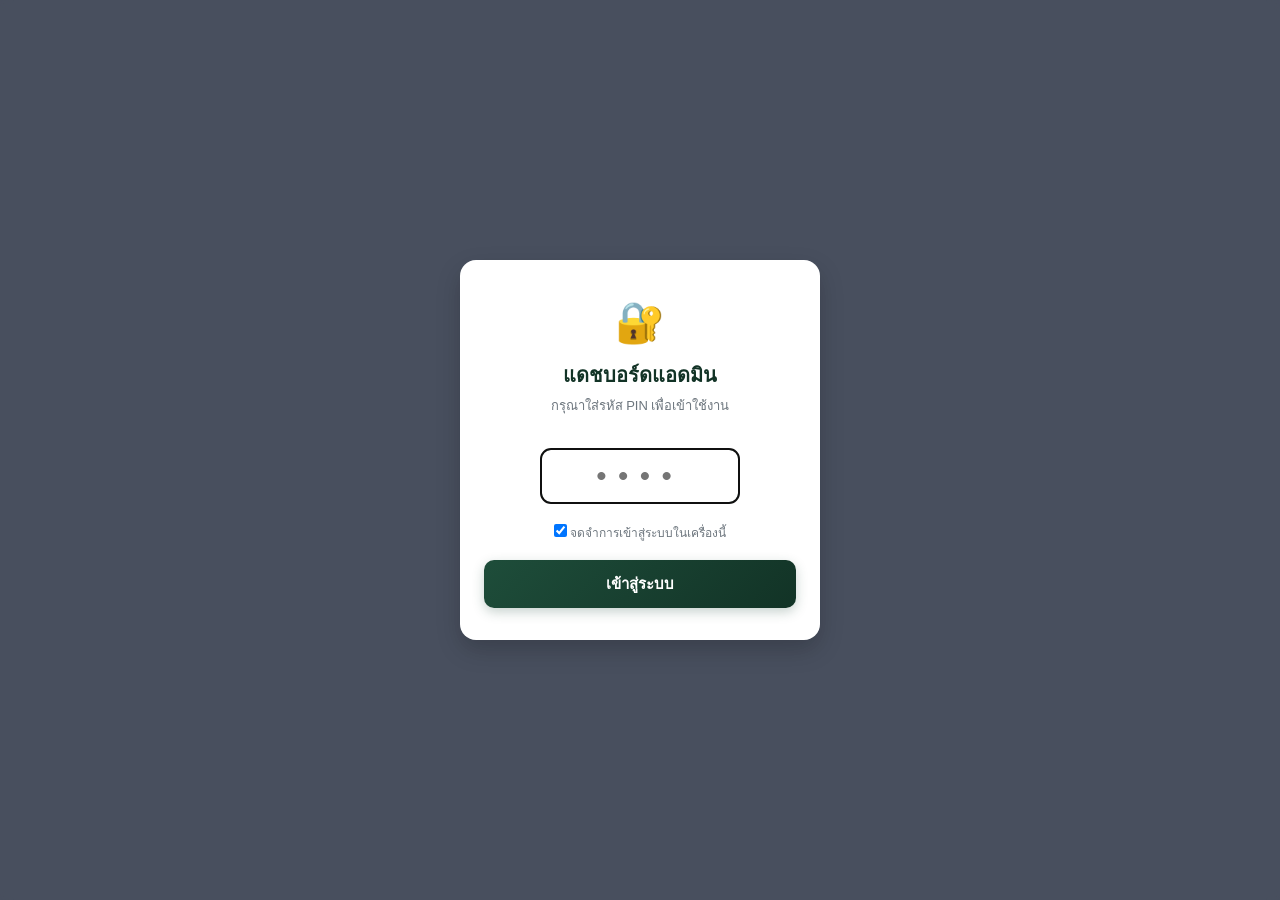
==== commit 10d34e86: "Add files via upload" ====
--- a/admin.html
+++ b/admin.html
@@ -1,6 +1,5 @@
 <!DOCTYPE html>
 <html lang="th">
-
 <head>
   <meta charset="UTF-8">
   <meta name="viewport" content="width=device-width, initial-scale=1.0">
@@ -8,26 +7,23 @@
   <link rel="stylesheet" href="style.css">
   <style>
     :root {
-      --admin-bg: #f3f5f8;
+      --admin-bg: #f1f5f9;
       --card-bg: #ffffff;
-      --border-color: #e2e8f0;
-    }
-
+      --border-color: #cbd5e1;
+    }
     body {
       max-width: 100%;
       background: var(--admin-bg);
-      padding-bottom: 40px;
+      padding-bottom: 50px;
       font-family: -apple-system, BlinkMacSystemFont, "Sarabun", "Segoe UI", Roboto, sans-serif;
     }
-
     .admin-container {
       width: 100%;
-      max-width: 1280px;
+      max-width: 1300px;
       margin: 0 auto;
       padding: 16px;
     }
-
-    /* Top Bar */
+    /* Topbar */
     .admin-topbar {
       display: flex;
       justify-content: space-between;
@@ -35,10 +31,11 @@
       background: #ffffff;
       padding: 16px 24px;
       border-radius: var(--radius);
-      box-shadow: 0 2px 8px rgba(0, 0, 0, 0.06);
+      box-shadow: 0 2px 10px rgba(0,0,0,0.05);
       margin-bottom: 16px;
-    }
-
+      flex-wrap: wrap;
+      gap: 12px;
+    }
     .admin-title-wrap h1 {
       font-size: 20px;
       color: var(--primary-dark);
@@ -47,36 +44,33 @@
       align-items: center;
       gap: 8px;
     }
-
     .admin-title-wrap p {
       margin: 0;
       font-size: 13px;
       color: var(--text-muted);
     }
-
     .topbar-actions {
       display: flex;
       gap: 10px;
       align-items: center;
     }
 
-    /* Admin Navigation Tabs */
+    /* Main Navigation Tabs */
     .admin-nav {
       display: flex;
       gap: 8px;
       background: #ffffff;
-      padding: 8px 12px;
+      padding: 10px 14px;
       border-radius: var(--radius);
-      box-shadow: 0 2px 6px rgba(0, 0, 0, 0.04);
+      box-shadow: 0 2px 8px rgba(0,0,0,0.04);
       margin-bottom: 20px;
       overflow-x: auto;
     }
-
     .nav-tab-btn {
       padding: 10px 18px;
       border-radius: 8px;
-      border: none;
-      background: transparent;
+      border: 1px solid transparent;
+      background: #f8fafc;
       color: var(--text-dark);
       font-weight: 600;
       font-size: 14px;
@@ -87,26 +81,24 @@
       transition: all 0.2s ease;
       white-space: nowrap;
     }
-
     .nav-tab-btn:hover {
-      background: rgba(27, 67, 50, 0.06);
+      background: rgba(27, 67, 50, 0.08);
       color: var(--primary);
     }
-
     .nav-tab-btn.active {
       background: var(--primary);
       color: #ffffff;
-      box-shadow: 0 2px 6px rgba(27, 67, 50, 0.3);
-    }
-
-    /* Content Panels */
+      box-shadow: 0 2px 8px rgba(27, 67, 50, 0.3);
+      border-color: var(--primary-dark);
+    }
+
+    /* Panels */
     .admin-panel {
       display: none;
     }
-
     .admin-panel.active {
       display: block;
-      animation: fadeIn 0.25s ease-out;
+      animation: fadeIn 0.2s ease-out;
     }
 
     /* Stats Bar */
@@ -116,29 +108,26 @@
       gap: 12px;
       margin-bottom: 16px;
     }
-
     .stat-card {
       background: #ffffff;
       padding: 14px 18px;
       border-radius: var(--radius-sm);
       border-left: 4px solid var(--primary);
-      box-shadow: 0 2px 4px rgba(0, 0, 0, 0.03);
-    }
-
+      box-shadow: 0 2px 4px rgba(0,0,0,0.03);
+    }
     .stat-label {
       font-size: 12px;
       color: var(--text-muted);
       margin-bottom: 4px;
     }
-
     .stat-num {
       font-size: 22px;
       font-weight: 700;
       color: var(--primary-dark);
     }
 
-    /* Timeline Columns */
-    .timeline-filter-bar {
+    /* Controls Bar */
+    .controls-bar {
       display: flex;
       justify-content: space-between;
       align-items: center;
@@ -146,30 +135,28 @@
       padding: 14px 20px;
       border-radius: var(--radius-sm);
       margin-bottom: 16px;
-      box-shadow: 0 2px 4px rgba(0, 0, 0, 0.03);
+      box-shadow: 0 2px 4px rgba(0,0,0,0.03);
       flex-wrap: wrap;
       gap: 12px;
     }
 
+    /* Timeline Columns */
     .timeline-grid {
       display: grid;
       grid-template-columns: repeat(auto-fill, minmax(290px, 1fr));
       gap: 16px;
     }
-
     .doc-column {
       background: #ffffff;
       border-radius: var(--radius);
       padding: 16px;
-      box-shadow: 0 2px 6px rgba(0, 0, 0, 0.04);
+      box-shadow: 0 2px 6px rgba(0,0,0,0.04);
       border-top: 4px solid var(--primary);
     }
-
     .doc-column.on-leave {
       border-top-color: #e53e3e;
-      background: #fffafa;
-    }
-
+      background: #fff8f8;
+    }
     .doc-column-title {
       font-weight: 700;
       color: var(--primary-dark);
@@ -178,8 +165,9 @@
       display: flex;
       justify-content: space-between;
       align-items: center;
-    }
-
+      padding-bottom: 8px;
+      border-bottom: 1px solid var(--border-color);
+    }
     .leave-badge {
       background: #fed7d7;
       color: #9b2c2c;
@@ -188,57 +176,77 @@
       border-radius: 12px;
       font-weight: 600;
     }
-
     .admin-booking-item {
-      background: #fafbfc;
+      background: #ffffff;
       border: 1px solid var(--border-color);
       border-radius: var(--radius-sm);
-      padding: 12px;
-      margin-bottom: 10px;
+      padding: 14px;
+      margin-bottom: 12px;
       transition: all 0.2s;
-    }
-
+      box-shadow: 0 1px 3px rgba(0,0,0,0.02);
+    }
     .admin-booking-item:hover {
-      box-shadow: 0 3px 8px rgba(0, 0, 0, 0.06);
-    }
-
+      box-shadow: 0 4px 10px rgba(0,0,0,0.08);
+    }
     .admin-booking-item.status-COMPLETED {
-      border-left: 4px solid #38a169;
+      border-left: 5px solid #38a169;
       background: #f7faf8;
     }
-
     .admin-booking-item.status-CANCELLED {
-      border-left: 4px solid #e53e3e;
-      opacity: 0.65;
-    }
-
+      border-left: 5px solid #e53e3e;
+      background: #fff5f5;
+      opacity: 0.7;
+    }
     .admin-booking-item.status-ARRIVED {
-      border-left: 4px solid #3182ce;
+      border-left: 5px solid #3182ce;
       background: #f0f7ff;
     }
-
+    .admin-booking-item.status-NO_SHOW {
+      border-left: 5px solid #d69e2e;
+      background: #fffdf5;
+    }
+
+    .booking-actions-row {
+      display: flex;
+      gap: 6px;
+      margin-top: 10px;
+      align-items: center;
+    }
     .status-select {
-      width: 100%;
-      padding: 6px 10px;
+      flex: 1;
+      padding: 6px 8px;
       border-radius: 6px;
       border: 1px solid var(--border-color);
       font-family: inherit;
       font-size: 12px;
       font-weight: 600;
-      margin-top: 8px;
       background: #ffffff;
       cursor: pointer;
     }
-
-    /* Common Card & Tables */
+    .btn-delete-booking {
+      background: #fee2e2;
+      color: #dc2626;
+      border: 1px solid #fca5a5;
+      padding: 6px 10px;
+      border-radius: 6px;
+      font-size: 12px;
+      cursor: pointer;
+      font-weight: 600;
+      transition: all 0.2s;
+    }
+    .btn-delete-booking:hover {
+      background: #ef4444;
+      color: #ffffff;
+    }
+
+    /* Tables & Cards */
     .content-card {
       background: #ffffff;
       border-radius: var(--radius);
       padding: 24px;
-      box-shadow: 0 2px 8px rgba(0, 0, 0, 0.04);
+      box-shadow: 0 2px 8px rgba(0,0,0,0.04);
       margin-bottom: 20px;
     }
-
     .card-header-flex {
       display: flex;
       justify-content: space-between;
@@ -247,92 +255,67 @@
       flex-wrap: wrap;
       gap: 12px;
     }
-
     .card-title {
       font-size: 18px;
       font-weight: 700;
       color: var(--primary-dark);
       margin: 0;
     }
-
+    .admin-table-wrap {
+      overflow-x: auto;
+      border-radius: 8px;
+      border: 1px solid var(--border-color);
+    }
     .admin-table {
       width: 100%;
       border-collapse: collapse;
       font-size: 13px;
-    }
-
+      min-width: 750px;
+    }
     .admin-table th {
       text-align: left;
       padding: 12px 14px;
       background: #f8fafc;
-      color: #64748b;
-      font-weight: 600;
-      border-bottom: 1px solid var(--border-color);
-    }
-
+      color: #475569;
+      font-weight: 700;
+      border-bottom: 2px solid var(--border-color);
+    }
     .admin-table td {
       padding: 14px;
       border-bottom: 1px solid var(--border-color);
       vertical-align: middle;
     }
-
     .admin-table tr:hover td {
       background: #f8fafc;
     }
 
-    /* Switch Toggle */
+    /* Switch */
     .switch {
       position: relative;
       display: inline-block;
       width: 44px;
       height: 24px;
     }
-
-    .switch input {
-      opacity: 0;
-      width: 0;
-      height: 0;
-    }
-
+    .switch input { opacity: 0; width: 0; height: 0; }
     .slider {
-      position: absolute;
-      cursor: pointer;
-      top: 0;
-      left: 0;
-      right: 0;
-      bottom: 0;
+      position: absolute; cursor: pointer; top: 0; left: 0; right: 0; bottom: 0;
       background-color: #cbd5e1;
       transition: .3s;
       border-radius: 24px;
     }
-
     .slider:before {
-      position: absolute;
-      content: "";
-      height: 18px;
-      width: 18px;
-      left: 3px;
-      bottom: 3px;
+      position: absolute; content: ""; height: 18px; width: 18px; left: 3px; bottom: 3px;
       background-color: white;
       transition: .3s;
       border-radius: 50%;
     }
-
-    input:checked+.slider {
-      background-color: var(--primary);
-    }
-
-    input:checked+.slider:before {
-      transform: translateX(20px);
-    }
-
-    /* PIN Modal */
+    input:checked + .slider { background-color: var(--primary); }
+    input:checked + .slider:before { transform: translateX(20px); }
+
+    /* Modals */
     .pin-overlay {
       position: fixed;
-      top: 0;
-      left: 0;
-      right: 0;
-      bottom: 0;
+      top: 0; left: 0; right: 0; bottom: 0;
       background: rgba(15, 23, 42, 0.75);
       backdrop-filter: blur(6px);
       display: flex;
@@ -341,7 +324,6 @@
       z-index: 9999;
       padding: 16px;
     }
-
     .pin-box {
       background: #ffffff;
       width: 100%;
@@ -349,9 +331,8 @@
       padding: 32px 24px;
       border-radius: 16px;
       text-align: center;
-      box-shadow: 0 10px 25px rgba(0, 0, 0, 0.2);
-    }
-
+      box-shadow: 0 10px 25px rgba(0,0,0,0.2);
+    }
     .pin-input {
       letter-spacing: 12px;
       font-size: 28px;
@@ -364,32 +345,28 @@
       font-weight: 700;
     }
 
-    /* Modal Form */
     .modal-overlay {
       position: fixed;
-      top: 0;
-      left: 0;
-      right: 0;
-      bottom: 0;
-      background: rgba(0, 0, 0, 0.5);
+      top: 0; left: 0; right: 0; bottom: 0;
+      background: rgba(0,0,0,0.5);
       display: none;
       align-items: center;
       justify-content: center;
       z-index: 1000;
       padding: 16px;
     }
-
     .modal-card {
       background: #ffffff;
       width: 100%;
-      max-width: 480px;
+      max-width: 520px;
       border-radius: 14px;
       padding: 24px;
-      box-shadow: 0 10px 30px rgba(0, 0, 0, 0.2);
+      box-shadow: 0 10px 30px rgba(0,0,0,0.2);
+      max-height: 90vh;
+      overflow-y: auto;
     }
   </style>
 </head>
-
 <body>
 
   <!-- 🔒 PIN AUTHENTICATION OVERLAY -->
@@ -398,17 +375,15 @@
       <div style="font-size: 40px; margin-bottom: 8px;">🔐</div>
       <h2 style="color: var(--primary-dark); margin: 0 0 6px 0; font-size: 20px;">แดชบอร์ดแอดมิน</h2>
       <p style="font-size: 13px; color: var(--text-muted); margin: 0 0 16px 0;">กรุณาใส่รหัส PIN เพื่อเข้าใช้งาน</p>
-
+      
       <form onsubmit="handlePinSubmit(event)">
-        <input type="password" id="pinInput" class="pin-input" maxlength="4" placeholder="••••" inputmode="numeric"
-          autofocus autocomplete="off">
+        <input type="password" id="pinInput" class="pin-input" maxlength="4" placeholder="••••" inputmode="numeric" autofocus autocomplete="off">
         <div style="margin-bottom: 16px;">
           <label style="font-size: 12px; color: var(--text-muted); cursor: pointer;">
             <input type="checkbox" id="rememberPinCheckbox" checked> จดจำการเข้าสู่ระบบในเครื่องนี้
           </label>
         </div>
-        <button type="submit" class="btn btn-primary"
-          style="width: 100%; padding: 12px; font-size: 15px;">เข้าสู่ระบบ</button>
+        <button type="submit" class="btn btn-primary" style="width: 100%; padding: 12px; font-size: 15px;">เข้าสู่ระบบ</button>
       </form>
     </div>
   </div>
@@ -422,26 +397,29 @@
         <p id="topbarShopName">คลินิกแพทย์แผนไทย & นวดเพื่อสุขภาพ</p>
       </div>
       <div class="topbar-actions">
-        <a href="index.html" target="_blank" class="btn btn-secondary"
-          style="font-size: 13px; text-decoration: none;">🌐 ดูหน้าเว็บจองคิว</a>
-        <button class="btn btn-secondary" onclick="logoutAdmin()" style="font-size: 13px;">🔒 ล็อกหน้าจอ</button>
+        <button class="btn btn-primary" onclick="openWalkinModal()" style="font-size: 13px;">➕ เพิ่มคิวจองหน้าร้าน / Walk-in</button>
+        <a href="index.html" target="_blank" class="btn btn-secondary" style="font-size: 13px; text-decoration: none;">🌐 หน้าเว็บจองคิว</a>
+        <button class="btn btn-secondary" onclick="logoutAdmin()" style="font-size: 13px;">🔒 ล็อก</button>
       </div>
     </div>
 
     <!-- Navigation Tabs -->
     <div class="admin-nav">
-      <button class="nav-tab-btn active" onclick="switchAdminTab('timeline')">📅 ตารางคิวประจำวัน</button>
-      <button class="nav-tab-btn" onclick="switchAdminTab('leaves')">🏖️ จัดการวันลาหมอนวด</button>
-      <button class="nav-tab-btn" onclick="switchAdminTab('services')">💆‍♀️ จัดการบริการ & ราคา</button>
-      <button class="nav-tab-btn" onclick="switchAdminTab('doctors')">👨‍⚕️ รายชื่อหมอนวด</button>
+      <button class="nav-tab-btn active" id="tabBtnTimeline" onclick="switchAdminTab('timeline')">📅 ตารางคิวประจำวัน</button>
+      <button class="nav-tab-btn" id="tabBtnAllBookings" onclick="switchAdminTab('all_bookings')">📋 รายการนัดหมายทั้งหมด (ค้นหา/ลบ)</button>
+      <button class="nav-tab-btn" id="tabBtnLeaves" onclick="switchAdminTab('leaves')">🏖️ จัดการวันลาหมอนวด</button>
+      <button class="nav-tab-btn" id="tabBtnServices" onclick="switchAdminTab('services')">💆‍♀️ จัดการบริการ & ราคา (เพิ่ม/ลด/ลบ)</button>
+      <button class="nav-tab-btn" id="tabBtnDoctors" onclick="switchAdminTab('doctors')">👨‍⚕️ รายชื่อหมอนวด</button>
     </div>
 
+    <!-- ================================================================= -->
     <!-- TAB 1: TIMELINE (DAILY BOOKINGS) -->
+    <!-- ================================================================= -->
     <div class="admin-panel active" id="tabPanelTimeline">
-      <!-- Summary Stats -->
+      <!-- Stats -->
       <div class="stats-row">
         <div class="stat-card">
-          <div class="stat-label">คิวทั้งหมดวันนี้</div>
+          <div class="stat-label">คิวทั้งหมดวันที่เลือก</div>
           <div class="stat-num" id="statTotal">0</div>
         </div>
         <div class="stat-card" style="border-left-color: #3182ce;">
@@ -458,21 +436,20 @@
         </div>
       </div>
 
-      <!-- Filter Controls -->
-      <div class="timeline-filter-bar">
-        <div style="display: flex; gap: 10px; align-items: center;">
-          <label style="font-weight: 600; font-size: 14px;">เลือกวันที่ดูคิว:</label>
-          <input type="date" id="adminDateInput" class="input-date" style="width: auto; padding: 8px 12px;"
-            onchange="loadAdminDayView()">
-          <button class="btn btn-primary" onclick="loadAdminDayView()" style="padding: 8px 16px; font-size: 13px;">🔄
-            รีเฟรช</button>
+      <!-- Controls -->
+      <div class="controls-bar">
+        <div style="display: flex; gap: 10px; align-items: center; flex-wrap: wrap;">
+          <label style="font-weight: 700; font-size: 14px;">📅 เลือกวันที่ดูคิว:</label>
+          <input type="date" id="adminDateInput" class="input-date" style="width: auto; padding: 8px 12px;" onchange="loadAdminDayView()">
+          <button class="btn btn-primary" onclick="loadAdminDayView()" style="padding: 8px 16px; font-size: 13px;">🔄 รีเฟรช</button>
+          <button class="btn btn-secondary" onclick="openWalkinModal()" style="padding: 8px 16px; font-size: 13px;">➕ เพิ่มคิววันนี้</button>
         </div>
         <div style="font-size: 13px; color: var(--text-muted);">
-          รอบเวลาคงที่: <b>09:00-10:15</b> | <b>10:30-11:45</b> | <b>13:00-14:15</b> | <b>14:30-15:45</b>
-        </div>
-      </div>
-
-      <!-- Grid Columns of Doctors -->
+          รอบเวลาคงที่ 4 ช่วง: <b>09:00-10:15</b> | <b>10:30-11:45</b> | <b>13:00-14:15</b> | <b>14:30-15:45</b>
+        </div>
+      </div>
+
+      <!-- Doctors Columns Grid -->
       <div class="timeline-grid" id="doctorsTimelineGrid">
         <div style="grid-column: 1 / -1; text-align: center; padding: 60px; color: var(--text-muted);">
           กำลังโหลดตารางคิว...
@@ -480,28 +457,68 @@
       </div>
     </div>
 
-    <!-- TAB 2: DOCTOR LEAVES -->
+    <!-- ================================================================= -->
+    <!-- TAB 2: ALL BOOKINGS LIST & SEARCH (SEARCH / DELETE) -->
+    <!-- ================================================================= -->
+    <div class="admin-panel" id="tabPanelAllBookings">
+      <div class="content-card">
+        <div class="card-header-flex">
+          <div>
+            <h2 class="card-title">📋 รายการนัดหมายทั้งหมดในระบบ</h2>
+            <p style="margin: 4px 0 0 0; font-size: 13px; color: var(--text-muted);">
+              ค้นหาประวัติการจองตามชื่อ หรือเบอร์โทรศัพท์ และสามารถลบคิวออกจากฐานข้อมูลได้
+            </p>
+          </div>
+          <div style="display: flex; gap: 10px;">
+            <input type="text" id="searchBookingInput" class="form-input" placeholder="🔍 พิมพ์ชื่อ, เบอร์โทร, รหัสจอง..." style="width: 250px; padding: 8px 12px;" oninput="filterAllBookings()">
+            <button class="btn btn-primary" onclick="loadAllBookingsAdmin()" style="font-size: 13px;">🔄 รีเฟรช</button>
+          </div>
+        </div>
+
+        <div class="admin-table-wrap">
+          <table class="admin-table">
+            <thead>
+              <tr>
+                <th>รหัสจอง</th>
+                <th>วันที่นัด</th>
+                <th>รอบเวลา</th>
+                <th>ชื่อคนไข้ / เบอร์โทร</th>
+                <th>เลขบัตร ปชช.</th>
+                <th>บริการ</th>
+                <th>หมอนวด</th>
+                <th>สถานะ</th>
+                <th>จัดการ</th>
+              </tr>
+            </thead>
+            <tbody id="allBookingsTableBody">
+              <tr><td colspan="9" style="text-align: center; padding: 30px; color: var(--text-muted);">กำลังโหลดรายการจอง...</td></tr>
+            </tbody>
+          </table>
+        </div>
+      </div>
+    </div>
+
+    <!-- ================================================================= -->
+    <!-- TAB 3: DOCTOR LEAVES -->
+    <!-- ================================================================= -->
     <div class="admin-panel" id="tabPanelLeaves">
       <div class="content-card">
         <div class="card-header-flex">
           <div>
-            <h2 class="card-title">🏖️ บันทึกการลาของหมอนวด</h2>
+            <h2 class="card-title">🏖️ จัดการวันลาของหมอนวด</h2>
             <p style="margin: 4px 0 0 0; font-size: 13px; color: var(--text-muted);">
-              เมื่อบันทึกวันลา ระบบจะตัดหมอท่านนี้ออกจากรอบจองของวันดังกล่าวให้อัตโนมัติ
-              (ลูกค้าจะไม่สามารถจองกับหมอคนนี้ในวันนั้นได้)
+              เมื่อบันทึกวันลา ระบบจะตัดหมอท่านนี้ออกจากรอบจองของวันดังกล่าวให้อัตโนมัติ (ลูกค้าจะจองหมอคนนี้ไม่ได้)
             </p>
           </div>
         </div>
 
         <!-- Add Leave Form -->
-        <div
-          style="background: #f8fafc; border: 1px solid var(--border-color); border-radius: 12px; padding: 18px; margin-bottom: 24px;">
-          <h3 style="font-size: 15px; margin: 0 0 12px 0; color: var(--primary);">➕ บันทึกวันลาใหม่</h3>
-          <div
-            style="display: grid; grid-template-columns: repeat(auto-fit, minmax(200px, 1fr)) 120px; gap: 12px; align-items: flex-end;">
+        <div style="background: #f8fafc; border: 1px solid var(--border-color); border-radius: 12px; padding: 20px; margin-bottom: 24px;">
+          <h3 style="font-size: 15px; margin: 0 0 14px 0; color: var(--primary);">➕ บันทึกวันลาใหม่</h3>
+          <div style="display: grid; grid-template-columns: repeat(auto-fit, minmax(200px, 1fr)) 120px; gap: 12px; align-items: flex-end;">
             <div>
               <label class="form-label">เลือกหมอนวด:</label>
-              <select id="leaveDoctorSelect" class="form-input" style="padding: 8px 12px;">
+              <select id="leaveDoctorSelect" class="form-input" style="padding: 9px 12px;">
                 <option value="">กำลังโหลดรายชื่อหมอ...</option>
               </select>
             </div>
@@ -511,73 +528,75 @@
             </div>
             <div>
               <label class="form-label">เหตุผลการลา:</label>
-              <input type="text" id="leaveReasonInput" class="form-input" placeholder="เช่น ลากิจ, ลาป่วย, ติดธุระ"
-                style="padding: 8px 12px;">
+              <input type="text" id="leaveReasonInput" class="form-input" placeholder="เช่น ลากิจ, ลาป่วย, ติดธุระ" style="padding: 9px 12px;">
             </div>
             <div>
-              <button class="btn btn-primary" onclick="submitAddLeave()"
-                style="width: 100%; padding: 10px;">บันทึก</button>
+              <button class="btn btn-primary" onclick="submitAddLeave()" style="width: 100%; padding: 11px;">บันทึกวันลา</button>
             </div>
           </div>
         </div>
 
         <!-- Leaves Table -->
-        <table class="admin-table">
-          <thead>
-            <tr>
-              <th>รหัส</th>
-              <th>ชื่อหมอนวด</th>
-              <th>วันที่ลา</th>
-              <th>เหตุผล</th>
-              <th>จัดการ</th>
-            </tr>
-          </thead>
-          <tbody id="leavesTableBody">
-            <tr>
-              <td colspan="5" style="text-align: center; color: var(--text-muted); padding: 30px;">
-                กำลังโหลดข้อมูลวันลา...</td>
-            </tr>
-          </tbody>
-        </table>
+        <div class="admin-table-wrap">
+          <table class="admin-table">
+            <thead>
+              <tr>
+                <th>รหัส</th>
+                <th>ชื่อหมอนวด</th>
+                <th>วันที่ลา</th>
+                <th>เหตุผล</th>
+                <th>จัดการ</th>
+              </tr>
+            </thead>
+            <tbody id="leavesTableBody">
+              <tr><td colspan="5" style="text-align: center; color: var(--text-muted); padding: 30px;">กำลังโหลดข้อมูลวันลา...</td></tr>
+            </tbody>
+          </table>
+        </div>
       </div>
     </div>
 
-    <!-- TAB 3: SERVICES -->
+    <!-- ================================================================= -->
+    <!-- TAB 4: SERVICES MANAGEMENT (ADD / EDIT / DELETE / TOGGLE) -->
+    <!-- ================================================================= -->
     <div class="admin-panel" id="tabPanelServices">
       <div class="content-card">
         <div class="card-header-flex">
           <div>
-            <h2 class="card-title">🌿 จัดการรายการบริการ & ราคา</h2>
+            <h2 class="card-title">💆‍♀️ จัดการรายการบริการ & ราคา</h2>
             <p style="margin: 4px 0 0 0; font-size: 13px; color: var(--text-muted);">
-              เปิด/ปิดการแสดงผล หรือปรับราคาได้ทันที โดยไม่ต้องแก้ไขโค้ด
+              เพิ่มบริการใหม่, แก้ไขราคา, ปิดเปิดบริการ หรือลบบริการออกจากระบบได้โดยตรง
             </p>
           </div>
-          <button class="btn btn-primary" onclick="openAddServiceModal()">➕ เพิ่มบริการใหม่</button>
-        </div>
-
-        <table class="admin-table">
-          <thead>
-            <tr>
-              <th>รหัสบริการ</th>
-              <th>ชื่อบริการ</th>
-              <th>เวลา (นาที)</th>
-              <th>ราคา (บาท)</th>
-              <th>คำอธิบาย</th>
-              <th>สถานะเปิดบริการ</th>
-              <th>การกระทำ</th>
-            </tr>
-          </thead>
-          <tbody id="servicesTableBody">
-            <tr>
-              <td colspan="7" style="text-align: center; color: var(--text-muted); padding: 30px;">กำลังโหลดบริการ...
-              </td>
-            </tr>
-          </tbody>
-        </table>
+          <button class="btn btn-primary" onclick="openAddServiceModal()" style="font-size: 14px; padding: 10px 18px;">
+            ➕ เพิ่มบริการใหม่
+          </button>
+        </div>
+
+        <div class="admin-table-wrap">
+          <table class="admin-table">
+            <thead>
+              <tr>
+                <th>รหัสบริการ</th>
+                <th>ชื่อบริการ</th>
+                <th>เวลา (นาที)</th>
+                <th>ราคา (บาท)</th>
+                <th>คำอธิบาย</th>
+                <th>เปิด/ปิดบริการ</th>
+                <th>จัดการ</th>
+              </tr>
+            </thead>
+            <tbody id="servicesTableBody">
+              <tr><td colspan="7" style="text-align: center; color: var(--text-muted); padding: 30px;">กำลังโหลดบริการ...</td></tr>
+            </tbody>
+          </table>
+        </div>
       </div>
     </div>
 
-    <!-- TAB 4: DOCTORS -->
+    <!-- ================================================================= -->
+    <!-- TAB 5: DOCTORS -->
+    <!-- ================================================================= -->
     <div class="admin-panel" id="tabPanelDoctors">
       <div class="content-card">
         <div class="card-header-flex">
@@ -589,35 +608,36 @@
           </div>
         </div>
 
-        <table class="admin-table">
-          <thead>
-            <tr>
-              <th>รหัส</th>
-              <th>ชื่อ-นามสกุล</th>
-              <th>ชื่อเล่น</th>
-              <th>เบอร์โทร</th>
-              <th>ทักษะบริการที่ทำได้</th>
-              <th>สถานะหมอ</th>
-            </tr>
-          </thead>
-          <tbody id="doctorsTableBody">
-            <tr>
-              <td colspan="6" style="text-align: center; color: var(--text-muted); padding: 30px;">
-                กำลังโหลดรายชื่อหมอ...</td>
-            </tr>
-          </tbody>
-        </table>
+        <div class="admin-table-wrap">
+          <table class="admin-table">
+            <thead>
+              <tr>
+                <th>รหัสหมอ</th>
+                <th>ชื่อ-นามสกุล</th>
+                <th>ชื่อเล่น</th>
+                <th>เบอร์โทร</th>
+                <th>ทักษะบริการที่ทำได้</th>
+                <th>สถานะหมอ</th>
+              </tr>
+            </thead>
+            <tbody id="doctorsTableBody">
+              <tr><td colspan="6" style="text-align: center; color: var(--text-muted); padding: 30px;">กำลังโหลดรายชื่อหมอ...</td></tr>
+            </tbody>
+          </table>
+        </div>
       </div>
     </div>
 
   </div>
 
+  <!-- ================================================================= -->
   <!-- ✏️ MODAL: ADD / EDIT SERVICE -->
+  <!-- ================================================================= -->
   <div class="modal-overlay" id="serviceModal">
     <div class="modal-card">
       <h3 style="margin: 0 0 16px 0; color: var(--primary);" id="serviceModalTitle">➕ เพิ่มบริการใหม่</h3>
       <input type="hidden" id="modalServiceId">
-
+      
       <div class="form-group">
         <label class="form-label">ชื่อบริการ *</label>
         <input type="text" id="modalServiceName" class="form-input" placeholder="เช่น นวดแก้อาการออฟฟิศซินโดรม">
@@ -639,7 +659,67 @@
 
       <div style="display: flex; justify-content: flex-end; gap: 10px; margin-top: 20px;">
         <button class="btn btn-secondary" onclick="closeServiceModal()">ยกเลิก</button>
-        <button class="btn btn-primary" onclick="submitSaveService()">บันทึกข้อมูล</button>
+        <button class="btn btn-primary" onclick="submitSaveService()">บันทึกข้อมูลบริการ</button>
+      </div>
+    </div>
+  </div>
+
+  <!-- ================================================================= -->
+  <!-- ➕ MODAL: WALKIN / MANUAL BOOKING -->
+  <!-- ================================================================= -->
+  <div class="modal-overlay" id="walkinModal">
+    <div class="modal-card">
+      <h3 style="margin: 0 0 16px 0; color: var(--primary);">➕ บันทึกคิวจองหน้าร้าน / Walk-in</h3>
+      
+      <div class="form-group">
+        <label class="form-label">ชื่อ - นามสกุล คนไข้ *</label>
+        <input type="text" id="walkinCustName" class="form-input" placeholder="สมชาย ใจดี">
+      </div>
+      <div class="form-group">
+        <label class="form-label">เลขประจำตัวประชาชน 13 หลัก</label>
+        <input type="tel" id="walkinCustIdCard" class="form-input" placeholder="xxxxxxxxxxxxx" maxlength="13">
+      </div>
+      <div class="form-group">
+        <label class="form-label">เบอร์โทรศัพท์ติดต่อ *</label>
+        <input type="tel" id="walkinCustPhone" class="form-input" placeholder="08xxxxxxxx">
+      </div>
+      <div style="display: grid; grid-template-columns: 1fr 1fr; gap: 12px;">
+        <div class="form-group">
+          <label class="form-label">วันที่นัดหมาย *</label>
+          <input type="date" id="walkinDate" class="form-input">
+        </div>
+        <div class="form-group">
+          <label class="form-label">รอบเวลา *</label>
+          <select id="walkinTimeSlot" class="form-input">
+            <option value="09:00">09:00 - 10:15 น.</option>
+            <option value="10:30">10:30 - 11:45 น.</option>
+            <option value="13:00">13:00 - 14:15 น.</option>
+            <option value="14:30">14:30 - 15:45 น.</option>
+          </select>
+        </div>
+      </div>
+      <div style="display: grid; grid-template-columns: 1fr 1fr; gap: 12px;">
+        <div class="form-group">
+          <label class="form-label">บริการ *</label>
+          <select id="walkinServiceSelect" class="form-input">
+            <option value="">กำลังโหลดบริการ...</option>
+          </select>
+        </div>
+        <div class="form-group">
+          <label class="form-label">หมอนวด *</label>
+          <select id="walkinDoctorSelect" class="form-input">
+            <option value="ANY">ใครก็ได้ (ระบบจัดสรร)</option>
+          </select>
+        </div>
+      </div>
+      <div class="form-group">
+        <label class="form-label">หมายเหตุ / อาการ</label>
+        <input type="text" id="walkinNotes" class="form-input" placeholder="เช่น Walk-in หน้าร้าน, นวดแก้อาการ">
+      </div>
+
+      <div style="display: flex; justify-content: flex-end; gap: 10px; margin-top: 20px;">
+        <button class="btn btn-secondary" onclick="closeWalkinModal()">ยกเลิก</button>
+        <button class="btn btn-primary" onclick="submitWalkinBooking()">บันทึกคิวจอง</button>
       </div>
     </div>
   </div>
@@ -664,6 +744,7 @@
       document.getElementById("adminDateInput").value = today;
       document.getElementById("leaveDateInput").value = today;
       document.getElementById("leaveDateInput").min = today;
+      document.getElementById("walkinDate").value = today;
     });
 
     function handlePinSubmit(e) {
@@ -684,7 +765,7 @@
     function unlockAdmin() {
       document.getElementById("pinOverlay").style.display = "none";
       document.getElementById("adminApp").style.display = "block";
-      if (CONFIG && CONFIG.SHOP_NAME) {
+      if (typeof CONFIG !== "undefined" && CONFIG.SHOP_NAME) {
         document.getElementById("topbarShopName").textContent = CONFIG.SHOP_NAME;
       }
       loadAdminDayView();
@@ -703,19 +784,23 @@
       document.querySelectorAll(".admin-panel").forEach(panel => panel.classList.remove("active"));
 
       if (tabName === "timeline") {
-        event.currentTarget.classList.add("active");
+        document.getElementById("tabBtnTimeline").classList.add("active");
         document.getElementById("tabPanelTimeline").classList.add("active");
         loadAdminDayView();
+      } else if (tabName === "all_bookings") {
+        document.getElementById("tabBtnAllBookings").classList.add("active");
+        document.getElementById("tabPanelAllBookings").classList.add("active");
+        loadAllBookingsAdmin();
       } else if (tabName === "leaves") {
-        event.currentTarget.classList.add("active");
+        document.getElementById("tabBtnLeaves").classList.add("active");
         document.getElementById("tabPanelLeaves").classList.add("active");
         loadDoctorLeaves();
       } else if (tabName === "services") {
-        event.currentTarget.classList.add("active");
+        document.getElementById("tabBtnServices").classList.add("active");
         document.getElementById("tabPanelServices").classList.add("active");
         loadAdminServices();
       } else if (tabName === "doctors") {
-        event.currentTarget.classList.add("active");
+        document.getElementById("tabBtnDoctors").classList.add("active");
         document.getElementById("tabPanelDoctors").classList.add("active");
         loadAdminDoctors();
       }
@@ -784,19 +869,25 @@
             bookingsHtml += `
               <div class="admin-booking-item status-${b.status || 'CONFIRMED'}">
                 <div style="display: flex; justify-content: space-between; font-weight: 700; font-size: 13px;">
-                  <span style="color: var(--primary);">${b.start_time} - ${b.end_time} น.</span>
+                  <span style="color: var(--primary); font-size: 14px;">⏰ ${b.start_time} - ${b.end_time} น.</span>
                   <span style="font-size: 11px; color: #888;">${b.booking_id}</span>
                 </div>
-                <div style="font-weight: 600; font-size: 13px; margin: 4px 0;">👤 ${b.customer_name || 'ลูกค้า'}</div>
-                <div style="font-size: 12px; color: var(--text-muted);">📞 ${b.customer_phone || '-'}</div>
-                <div style="font-size: 12px; color: var(--primary-light); font-weight: 500;">🌿 ${b.service_name}</div>
-                <select class="status-select" onchange="updateBookingStatus('${b.booking_id}', this.value)">
-                  <option value="CONFIRMED" ${b.status === 'CONFIRMED' ? 'selected' : ''}>⏳ ยืนยันแล้ว</option>
-                  <option value="ARRIVED" ${b.status === 'ARRIVED' ? 'selected' : ''}>🚶 มาถึงร้านแล้ว</option>
-                  <option value="COMPLETED" ${b.status === 'COMPLETED' ? 'selected' : ''}>✅ นวดเสร็จสิ้น</option>
-                  <option value="NO_SHOW" ${b.status === 'NO_SHOW' ? 'selected' : ''}>🚫 ไม่มาตามนัด (No-show)</option>
-                  <option value="CANCELLED" ${b.status === 'CANCELLED' ? 'selected' : ''}>❌ ยกเลิก</option>
-                </select>
+                <div style="font-weight: 700; font-size: 14px; margin: 6px 0 2px 0;">👤 ${b.customer_name || 'ลูกค้า'}</div>
+                <div style="font-size: 12px; color: var(--text-muted);">📞 เบอร์: <b>${b.customer_phone || '-'}</b></div>
+                ${b.id_card && b.id_card !== '-' ? `<div style="font-size: 11px; color: #64748b;">🪪 ปชช: ${b.id_card}</div>` : ''}
+                <div style="font-size: 12px; color: var(--primary); font-weight: 600; margin-top: 4px;">🌿 ${b.service_name}</div>
+                ${b.notes && b.notes !== '-' ? `<div style="font-size: 11px; color: #b45309; background: #fef3c7; padding: 2px 6px; border-radius: 4px; margin-top: 4px;">📝 ${b.notes}</div>` : ''}
+                
+                <div class="booking-actions-row">
+                  <select class="status-select" onchange="updateBookingStatus('${b.booking_id}', this.value)">
+                    <option value="CONFIRMED" ${b.status === 'CONFIRMED' ? 'selected' : ''}>⏳ ยืนยันแล้ว</option>
+                    <option value="ARRIVED" ${b.status === 'ARRIVED' ? 'selected' : ''}>🚶 มาถึงร้านแล้ว</option>
+                    <option value="COMPLETED" ${b.status === 'COMPLETED' ? 'selected' : ''}>✅ นวดเสร็จสิ้น</option>
+                    <option value="NO_SHOW" ${b.status === 'NO_SHOW' ? 'selected' : ''}>🚫 ไม่มาตามนัด</option>
+                    <option value="CANCELLED" ${b.status === 'CANCELLED' ? 'selected' : ''}>❌ ยกเลิก</option>
+                  </select>
+                  <button class="btn-delete-booking" title="ลบคิวนี้ออกจากชีต" onclick="deleteBookingClick('${b.booking_id}')">ลบ</button>
+                </div>
               </div>
             `;
           });
@@ -829,8 +920,105 @@
       }
     }
 
-    // ==========================================
-    // 4. Tab 2: Doctor Leaves Logic
+    async function deleteBookingClick(bookingId) {
+      if (!confirm(`⚠️ คำเตือน: คุณต้องการลบคิวรหัส ${bookingId} ออกจาก Google Sheet อย่างถาวรใช่หรือไม่?`)) return;
+
+      try {
+        const res = await fetch(CONFIG.API_URL, {
+          method: "POST",
+          body: JSON.stringify({
+            action: "delete_booking",
+            booking_id: bookingId
+          })
+        });
+        const data = await res.json();
+        if (data.success) {
+          alert("ลบคิวออกจากฐานข้อมูลเรียบร้อยแล้ว");
+          loadAdminDayView();
+          if (document.getElementById("tabPanelAllBookings").classList.contains("active")) {
+            loadAllBookingsAdmin();
+          }
+        } else {
+          alert("ไม่สามารถลบได้: " + (data.error || "เกิดข้อผิดพลาด"));
+        }
+      } catch (e) {
+        alert("เกิดข้อผิดพลาดในการเชื่อมต่อ");
+      }
+    }
+
+    // ==========================================
+    // 4. Tab 2: All Bookings List & Search
+    // ==========================================
+    let cachedAllBookings = [];
+
+    async function loadAllBookingsAdmin() {
+      const tbody = document.getElementById("allBookingsTableBody");
+      tbody.innerHTML = `<tr><td colspan="9" style="text-align: center; padding: 30px; color: var(--text-muted);">กำลังโหลดรายการจองทั้งหมด...</td></tr>`;
+
+      try {
+        const res = await fetch(`${CONFIG.API_URL}?action=admin_all_bookings`);
+        const data = await res.json();
+        if (data.success) {
+          cachedAllBookings = data.bookings || [];
+          renderAllBookingsTable(cachedAllBookings);
+        } else {
+          tbody.innerHTML = `<tr><td colspan="9" style="text-align: center; color: red;">เกิดข้อผิดพลาด: ${data.error}</td></tr>`;
+        }
+      } catch (e) {
+        tbody.innerHTML = `<tr><td colspan="9" style="text-align: center; color: red;">ไม่สามารถเชื่อมต่อเซิร์ฟเวอร์ได้</td></tr>`;
+      }
+    }
+
+    function renderAllBookingsTable(bookings) {
+      const tbody = document.getElementById("allBookingsTableBody");
+      tbody.innerHTML = "";
+
+      if (bookings.length === 0) {
+        tbody.innerHTML = `<tr><td colspan="9" style="text-align: center; padding: 30px; color: var(--text-muted);">ไม่พบข้อมูลการจอง</td></tr>`;
+        return;
+      }
+
+      bookings.forEach(b => {
+        const tr = document.createElement("tr");
+        tr.innerHTML = `
+          <td><b>${b.booking_id}</b></td>
+          <td>📅 <b>${b.date}</b></td>
+          <td>⏰ ${b.start_time} - ${b.end_time} น.</td>
+          <td><b>${b.customer_name}</b><br><span style="font-size: 11px; color: #64748b;">📞 ${b.customer_phone}</span></td>
+          <td>${b.id_card && b.id_card !== '-' ? b.id_card : '-'}</td>
+          <td style="color: var(--primary); font-weight: 600;">🌿 ${b.service_name}</td>
+          <td>💆 ${b.doctor_name}</td>
+          <td>
+            <span style="font-size: 11px; font-weight: 700; padding: 3px 8px; border-radius: 4px; ${b.status === 'COMPLETED' ? 'background: #dcfce7; color: #166534;' : (b.status === 'CANCELLED' ? 'background: #fee2e2; color: #991b1b;' : 'background: #e0f2fe; color: #075985;')}">
+              ${b.status}
+            </span>
+          </td>
+          <td>
+            <button class="btn-delete-booking" onclick="deleteBookingClick('${b.booking_id}')">ลบ</button>
+          </td>
+        `;
+        tbody.appendChild(tr);
+      });
+    }
+
+    function filterAllBookings() {
+      const query = document.getElementById("searchBookingInput").value.toLowerCase().trim();
+      if (!query) {
+        renderAllBookingsTable(cachedAllBookings);
+        return;
+      }
+      const filtered = cachedAllBookings.filter(b => 
+        (b.customer_name && b.customer_name.toLowerCase().includes(query)) ||
+        (b.customer_phone && b.customer_phone.includes(query)) ||
+        (b.booking_id && b.booking_id.toLowerCase().includes(query)) ||
+        (b.doctor_name && b.doctor_name.toLowerCase().includes(query)) ||
+        (b.id_card && b.id_card.includes(query))
+      );
+      renderAllBookingsTable(filtered);
+    }
+
+    // ==========================================
+    // 5. Tab 3: Doctor Leaves Logic
     // ==========================================
     async function loadDoctorLeaves() {
       const tbody = document.getElementById("leavesTableBody");
@@ -841,14 +1029,12 @@
         const data = await res.json();
 
         if (data.success) {
-          // Populate Doctor Select Dropdown
           const select = document.getElementById("leaveDoctorSelect");
           select.innerHTML = '<option value="">-- เลือกหมอนวด --</option>';
           (data.doctors || []).forEach(d => {
             select.innerHTML += `<option value="${d.doctor_id}">${d.nickname || d.name} (${d.doctor_id})</option>`;
           });
 
-          // Populate Leaves Table
           tbody.innerHTML = "";
           if (!data.leaves || data.leaves.length === 0) {
             tbody.innerHTML = `<tr><td colspan="5" style="text-align: center; padding: 30px; color: var(--text-muted);">ยังไม่มีประวัติการลา</td></tr>`;
@@ -933,7 +1119,7 @@
     }
 
     // ==========================================
-    // 5. Tab 3: Services Management Logic
+    // 6. Tab 4: Services Management (Add / Edit / Delete / Toggle)
     // ==========================================
     let cachedServices = [];
 
@@ -955,7 +1141,7 @@
               <td><b>${s.service_id}</b></td>
               <td><b>${s.name}</b></td>
               <td>⏱️ ${s.duration_mins} นาที</td>
-              <td><b style="color: var(--gold);">${Number(s.price).toLocaleString()} ฿</b></td>
+              <td><b style="color: var(--gold); font-size: 15px;">${Number(s.price).toLocaleString()} ฿</b></td>
               <td style="color: var(--text-muted); font-size: 12px; max-width: 250px;">${s.description || '-'}</td>
               <td>
                 <label class="switch">
@@ -964,9 +1150,14 @@
                 </label>
               </td>
               <td>
-                <button class="btn btn-secondary" style="padding: 6px 12px; font-size: 12px;" onclick="editService('${s.service_id}')">
-                  ✏️ แก้ไข
-                </button>
+                <div style="display: flex; gap: 6px;">
+                  <button class="btn btn-secondary" style="padding: 6px 10px; font-size: 12px;" onclick="editService('${s.service_id}')">
+                    ✏️ แก้ไข
+                  </button>
+                  <button class="btn-delete-booking" style="padding: 6px 10px; font-size: 12px;" onclick="deleteServiceClick('${s.service_id}')">
+                    🗑️ ลบ
+                  </button>
+                </div>
               </td>
             `;
             tbody.appendChild(tr);
@@ -1054,8 +1245,31 @@
       }
     }
 
-    // ==========================================
-    // 6. Tab 4: Doctors Management Logic
+    async function deleteServiceClick(serviceId) {
+      if (!confirm(`⚠️ ต้องการลบบริการรหัส ${serviceId} ออกจาก Google Sheet ใช่หรือไม่?`)) return;
+
+      try {
+        const res = await fetch(CONFIG.API_URL, {
+          method: "POST",
+          body: JSON.stringify({
+            action: "delete_service",
+            service_id: serviceId
+          })
+        });
+        const data = await res.json();
+        if (data.success) {
+          alert("ลบบริการเรียบร้อยแล้ว");
+          loadAdminServices();
+        } else {
+          alert("ไม่สามารถลบได้: " + (data.error || ""));
+        }
+      } catch (e) {
+        alert("ไม่สามารถเชื่อมต่อได้");
+      }
+    }
+
+    // ==========================================
+    // 7. Tab 5: Doctors Logic
     // ==========================================
     async function loadAdminDoctors() {
       const tbody = document.getElementById("doctorsTableBody");
@@ -1104,7 +1318,86 @@
         alert("ไม่สามารถเปลี่ยนสถานะหมอได้");
       }
     }
+
+    // ==========================================
+    // 8. Walk-in / Phone-in Modal Logic
+    // ==========================================
+    async function openWalkinModal() {
+      document.getElementById("walkinCustName").value = "";
+      document.getElementById("walkinCustPhone").value = "";
+      document.getElementById("walkinCustIdCard").value = "";
+      document.getElementById("walkinNotes").value = "";
+      document.getElementById("walkinModal").style.display = "flex";
+
+      // Load services & doctors options if needed
+      try {
+        const [resSrv, resDoc] = await Promise.all([
+          fetch(`${CONFIG.API_URL}?action=admin_get_services`).then(r => r.json()),
+          fetch(`${CONFIG.API_URL}?action=admin_get_doctors`).then(r => r.json())
+        ]);
+        if (resSrv.success) {
+          const srvSelect = document.getElementById("walkinServiceSelect");
+          srvSelect.innerHTML = "";
+          resSrv.services.filter(s => s.is_active).forEach(s => {
+            srvSelect.innerHTML += `<option value="${s.service_id}">${s.name} (${s.price} ฿)</option>`;
+          });
+        }
+        if (resDoc.success) {
+          const docSelect = document.getElementById("walkinDoctorSelect");
+          docSelect.innerHTML = '<option value="ANY">ใครก็ได้ (ระบบจัดสรร)</option>';
+          resDoc.doctors.filter(d => d.is_active).forEach(d => {
+            docSelect.innerHTML += `<option value="${d.doctor_id}">${d.nickname || d.name}</option>`;
+          });
+        }
+      } catch (e) {}
+    }
+
+    function closeWalkinModal() {
+      document.getElementById("walkinModal").style.display = "none";
+    }
+
+    async function submitWalkinBooking() {
+      const name = document.getElementById("walkinCustName").value.trim();
+      const phone = document.getElementById("walkinCustPhone").value.trim();
+      const idCard = document.getElementById("walkinCustIdCard").value.trim();
+      const date = document.getElementById("walkinDate").value;
+      const startTime = document.getElementById("walkinTimeSlot").value;
+      const serviceId = document.getElementById("walkinServiceSelect").value;
+      const doctorId = document.getElementById("walkinDoctorSelect").value;
+      const notes = document.getElementById("walkinNotes").value.trim();
+
+      if (!name) { alert("กรุณากรอกชื่อลูกค้า"); return; }
+      if (!phone) { alert("กรุณากรอกเบอร์โทร"); return; }
+      if (!serviceId) { alert("กรุณาเลือกบริการ"); return; }
+
+      try {
+        const res = await fetch(CONFIG.API_URL, {
+          method: "POST",
+          body: JSON.stringify({
+            action: "admin_create_booking",
+            line_user_id: "WALKIN",
+            customer_name: name,
+            customer_phone: phone,
+            id_card: idCard,
+            booking_date: date,
+            start_time: startTime,
+            service_id: serviceId,
+            doctor_id: doctorId,
+            notes: notes || "Walk-in หน้าร้าน"
+          })
+        });
+        const data = await res.json();
+        if (data.success) {
+          alert("ออกคิวจองสำเร็จ: " + data.booking_id);
+          closeWalkinModal();
+          loadAdminDayView();
+        } else {
+          alert("ไม่สามารถจองได้: " + (data.error || ""));
+        }
+      } catch (e) {
+        alert("เกิดข้อผิดพลาดในการเชื่อมต่อ");
+      }
+    }
   </script>
 </body>
-
 </html>
